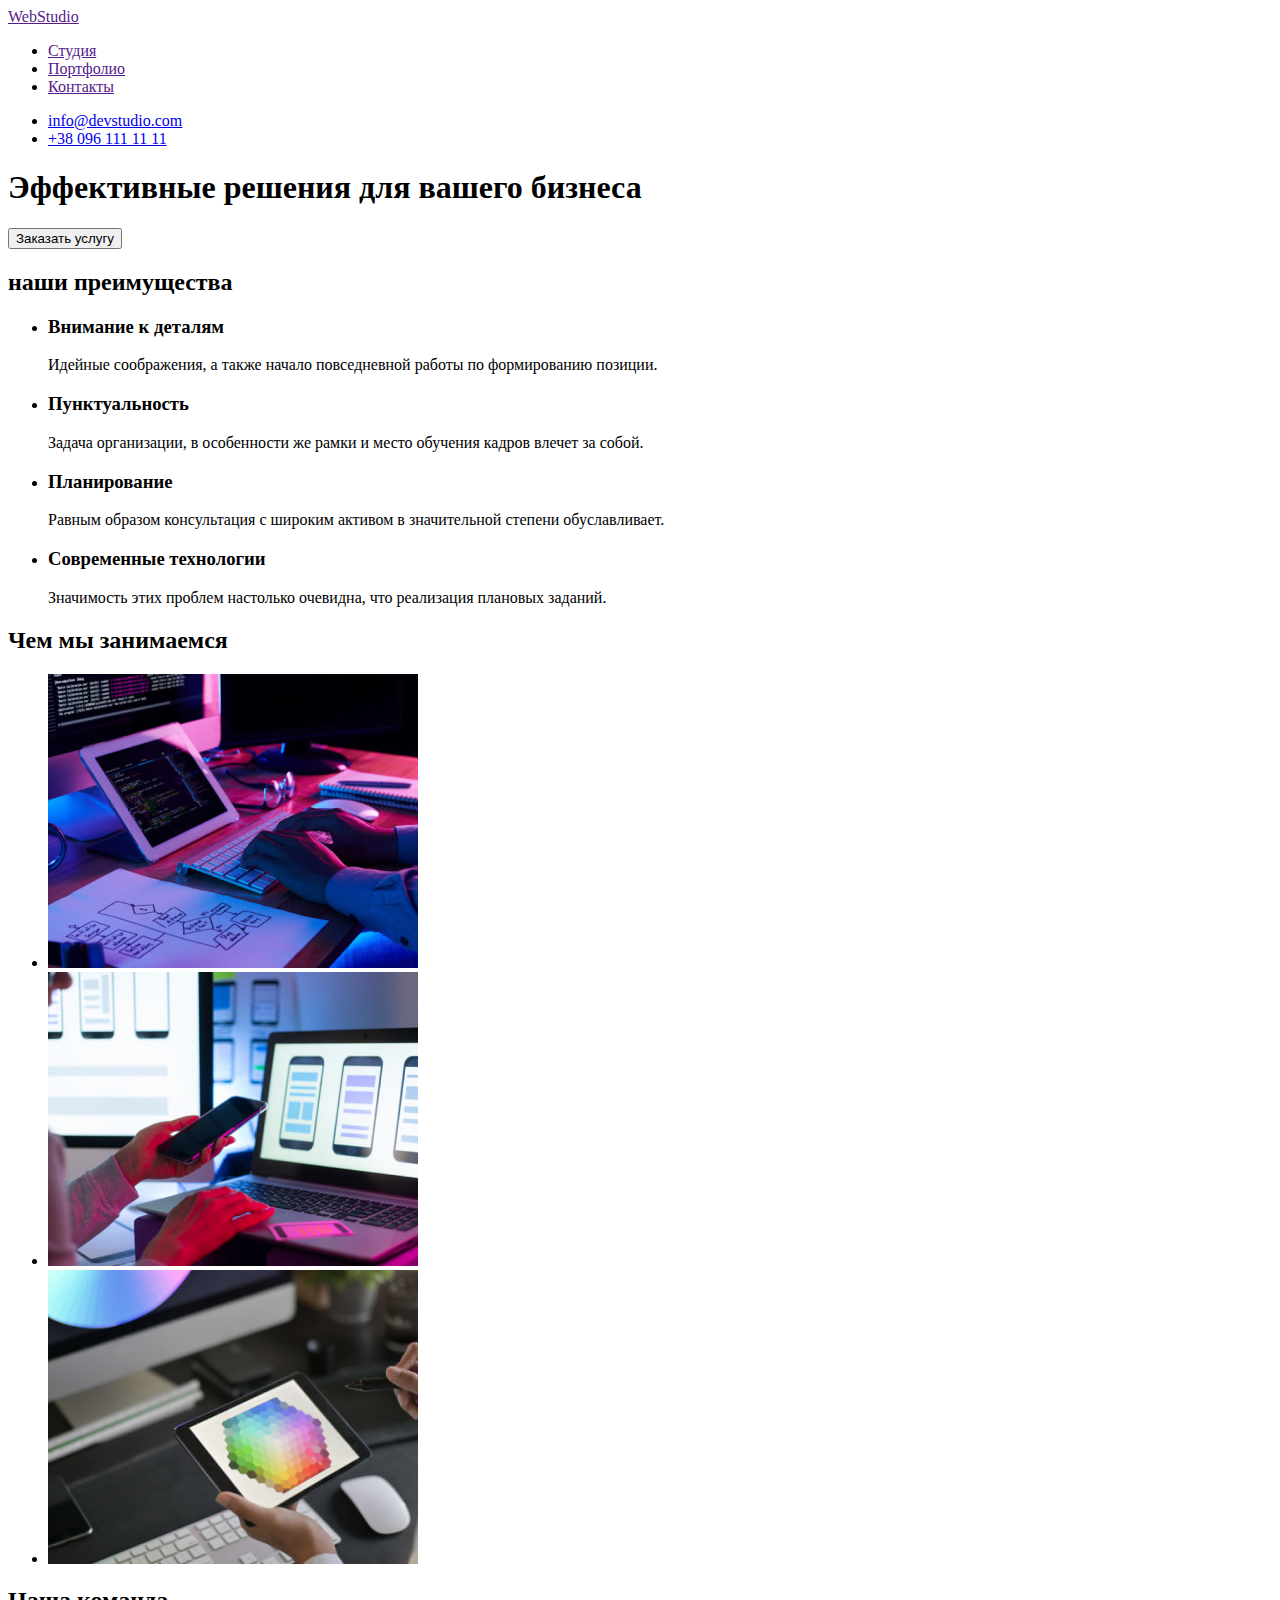
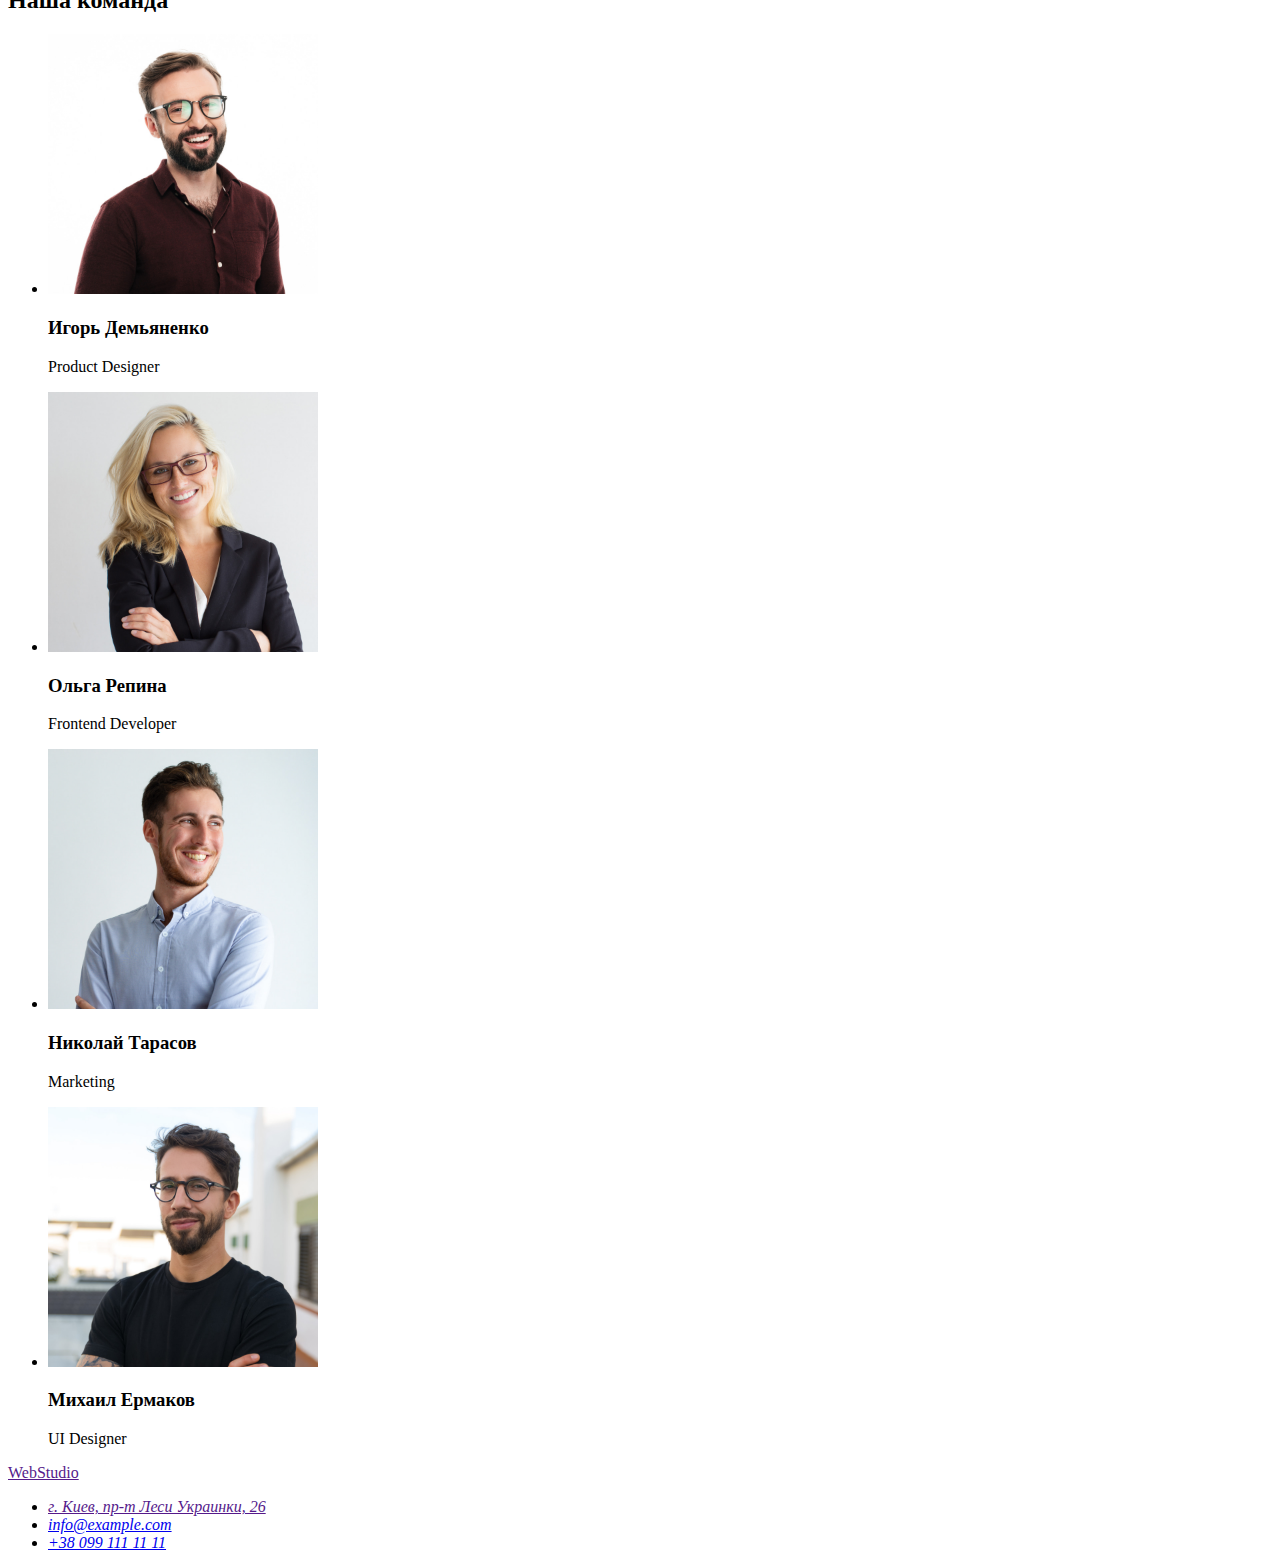
==== index.html @ b57e7332 "добавляет дз1, картинки, хедер и футер" ====
<!DOCTYPE html>
<html lang="ru">
<head>
    <meta charset="UTF-8">
    <meta http-equiv="X-UA-Compatible" content="IE=edge">
    <meta name="viewport" content="width=device-width, initial-scale=1.0">
    <title lang="en">WebStudio</title>
    <link rel="stylesheet" href="css/styles.css">
</head>

<body>
    <!--section header-->
    <header>
        <a href="" lang="en">WebStudio</a>
        <nav>
            <ul>
                <li><a href="">Студия</a></li>
                <li><a href="">Портфолио</a></li>
                <li><a href="">Контакты</a></li>
            </ul>
        </nav>
        <ul>
            <li><a href="mailto:info@devstudio.com" lang="en">info@devstudio.com</a></li>
            <li><a href="tel:+380961111111">+38 096 111 11 11</a></li>
        </ul>
    </header>
    <!--section main-->
   <main>
       <!--section heroy-->
        <section>
            <h1>Эффективные решения для вашего бизнеса</h1>
            <button type="button">Заказать услугу</button>
        </section>
        <!--section about our benefits-->
        <section>
            <h2>наши преимущества</h2>
            <ul>
                <li><h3>Внимание к деталям</h3>
                <p>Идейные соображения, а также начало повседневной работы по формированию позиции.</p></li>
                <li><h3>Пунктуальность</h3>
                <p>Задача организации, в особенности же рамки и место обучения кадров влечет за собой.</p></li>
                <li><h3>Планирование</h3>
                <p>Равным образом консультация с широким активом в значительной степени обуславливает.</p></li>
                <li><h3>Современные технологии</h3>
                <p>Значимость этих проблем настолько очевидна, что реализация плановых заданий.</p></li>
            </ul>
        </section>
        <!--section about our work-->
        <section>
            <h2>Чем мы занимаемся</h2>
            <ul>
                <li>
                    <img src="./gallery/works/img1.jpg" alt="монитор комьютера" width="370" height="294">
                </li>
                <li>
                    <img src="./gallery/works/img2.jpg" alt="телефон и ноутбук" width="370" height="294">
                </li>
                <li>
                    <img src="./gallery/works/img3.jpg" alt="планшет" width="370" height="294">
                </li>
            </ul>
        </section>
        <!--section about our team-->
        <section>
            <h2>Наша команда</h2>
            <ul>
                <li>
                    <img src="./gallery/team/pic1.jpg" alt="Игорь Демьяненко" width="270" height="260">
                    <h3>Игорь Демьяненко</h3>
                    <p lang="en">Product Designer</p>
                </li>
                <li>
                    <img src="./gallery/team/pic2.jpg" alt="Ольга Репина" width="270" height="260">
                    <h3>Ольга Репина</h3>
                    <p lang="en">Frontend Developer</p>
                </li>
                <li>
                    <img src="./gallery/team/pic3.jpg" alt="Николай Тарасов" width="270" height="260">
                    <h3>Николай Тарасов</h3>
                    <p lang="en">Marketing</p>
                </li>
                <li>
                    <img src="./gallery/team/pic4.jpg" alt="Михаил Ермаков" width="270" height="260">
                    <h3>Михаил Ермаков</h3>
                    <p lang="en">UI Designer</p>
                </li>
            </ul>
        </section>
   </main>
   <!--section footer-->
   <footer>
       <a href="" lang="en">WebStudio</a>
    <address>
        <ul>
        <li><a href="">г. Киев, пр-т Леси Украинки, 26</a></li>
        <li><a href="mailto:info@example.com" lang="en">info@example.com</a></li>
        <li><a href="tel:+380991111111">+38 099 111 11 11</a></li>
        </ul>
    </address>
   </footer>
</body>

</html>
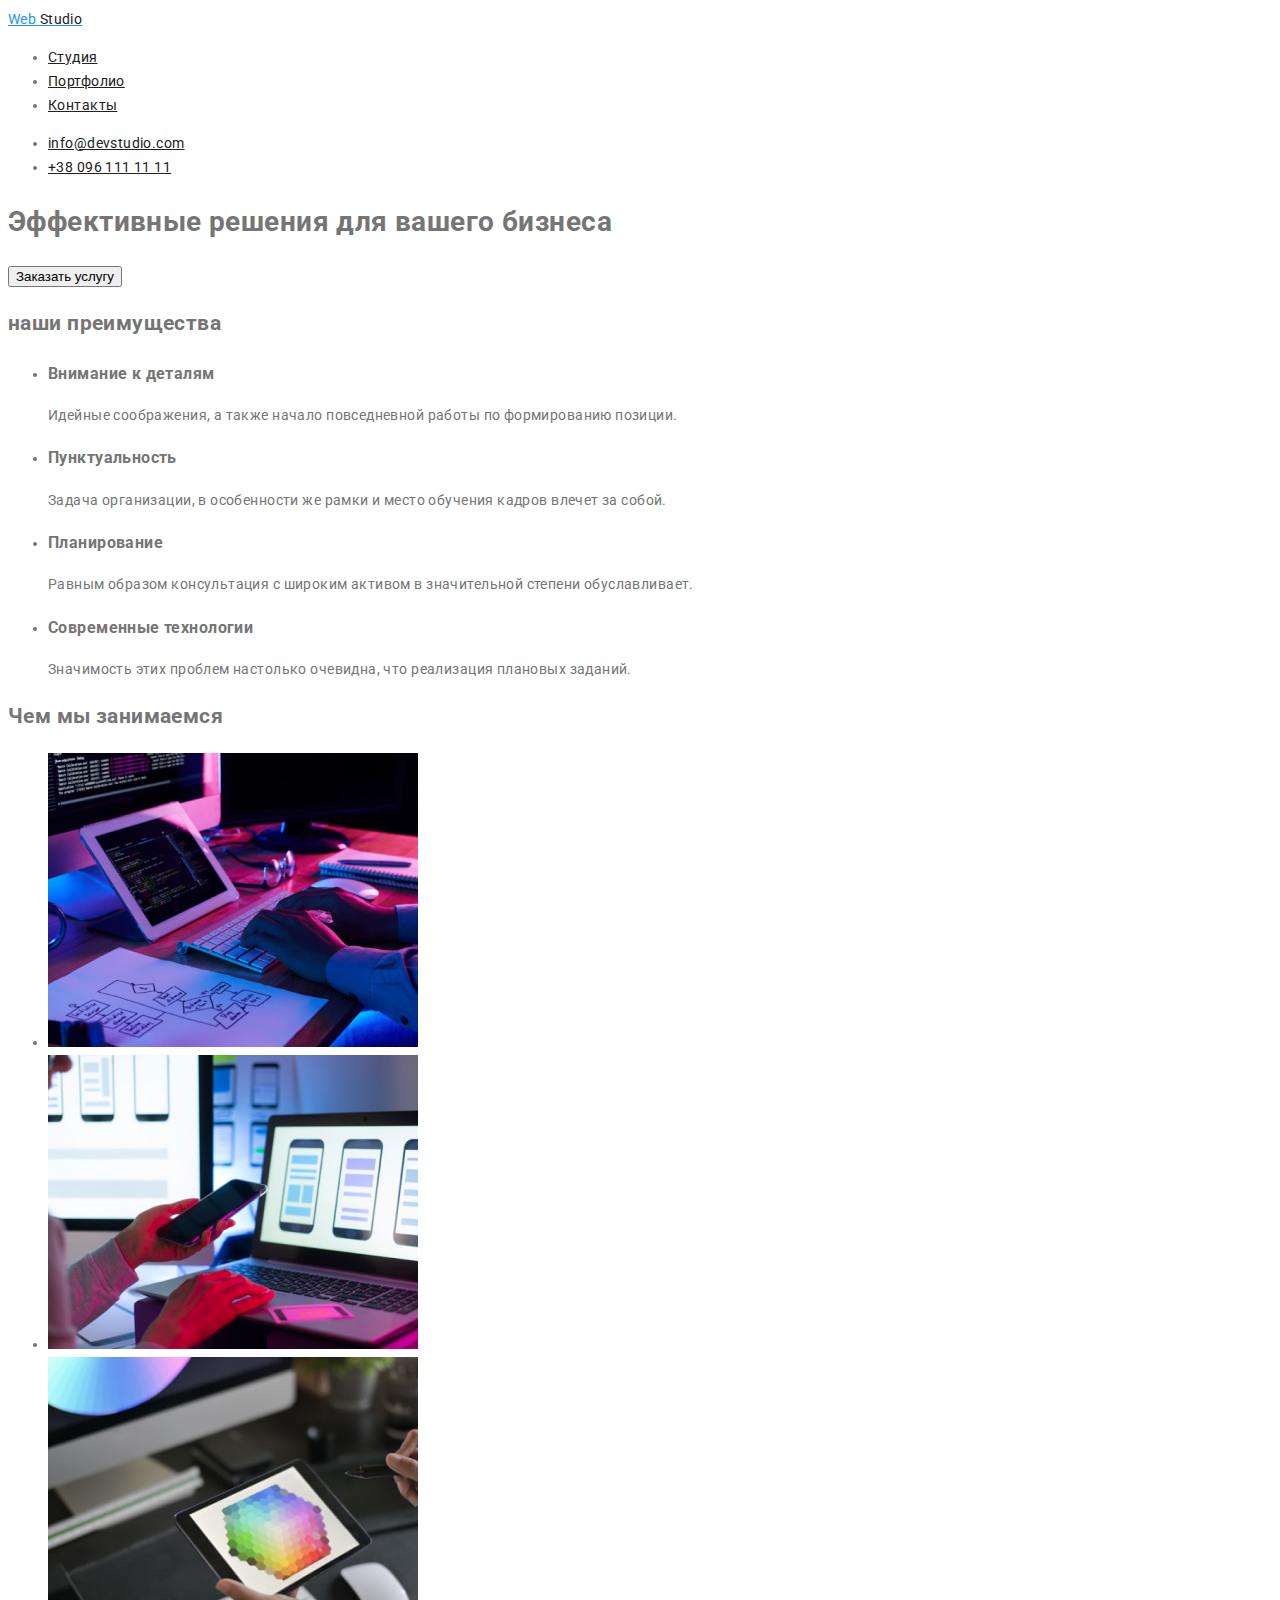
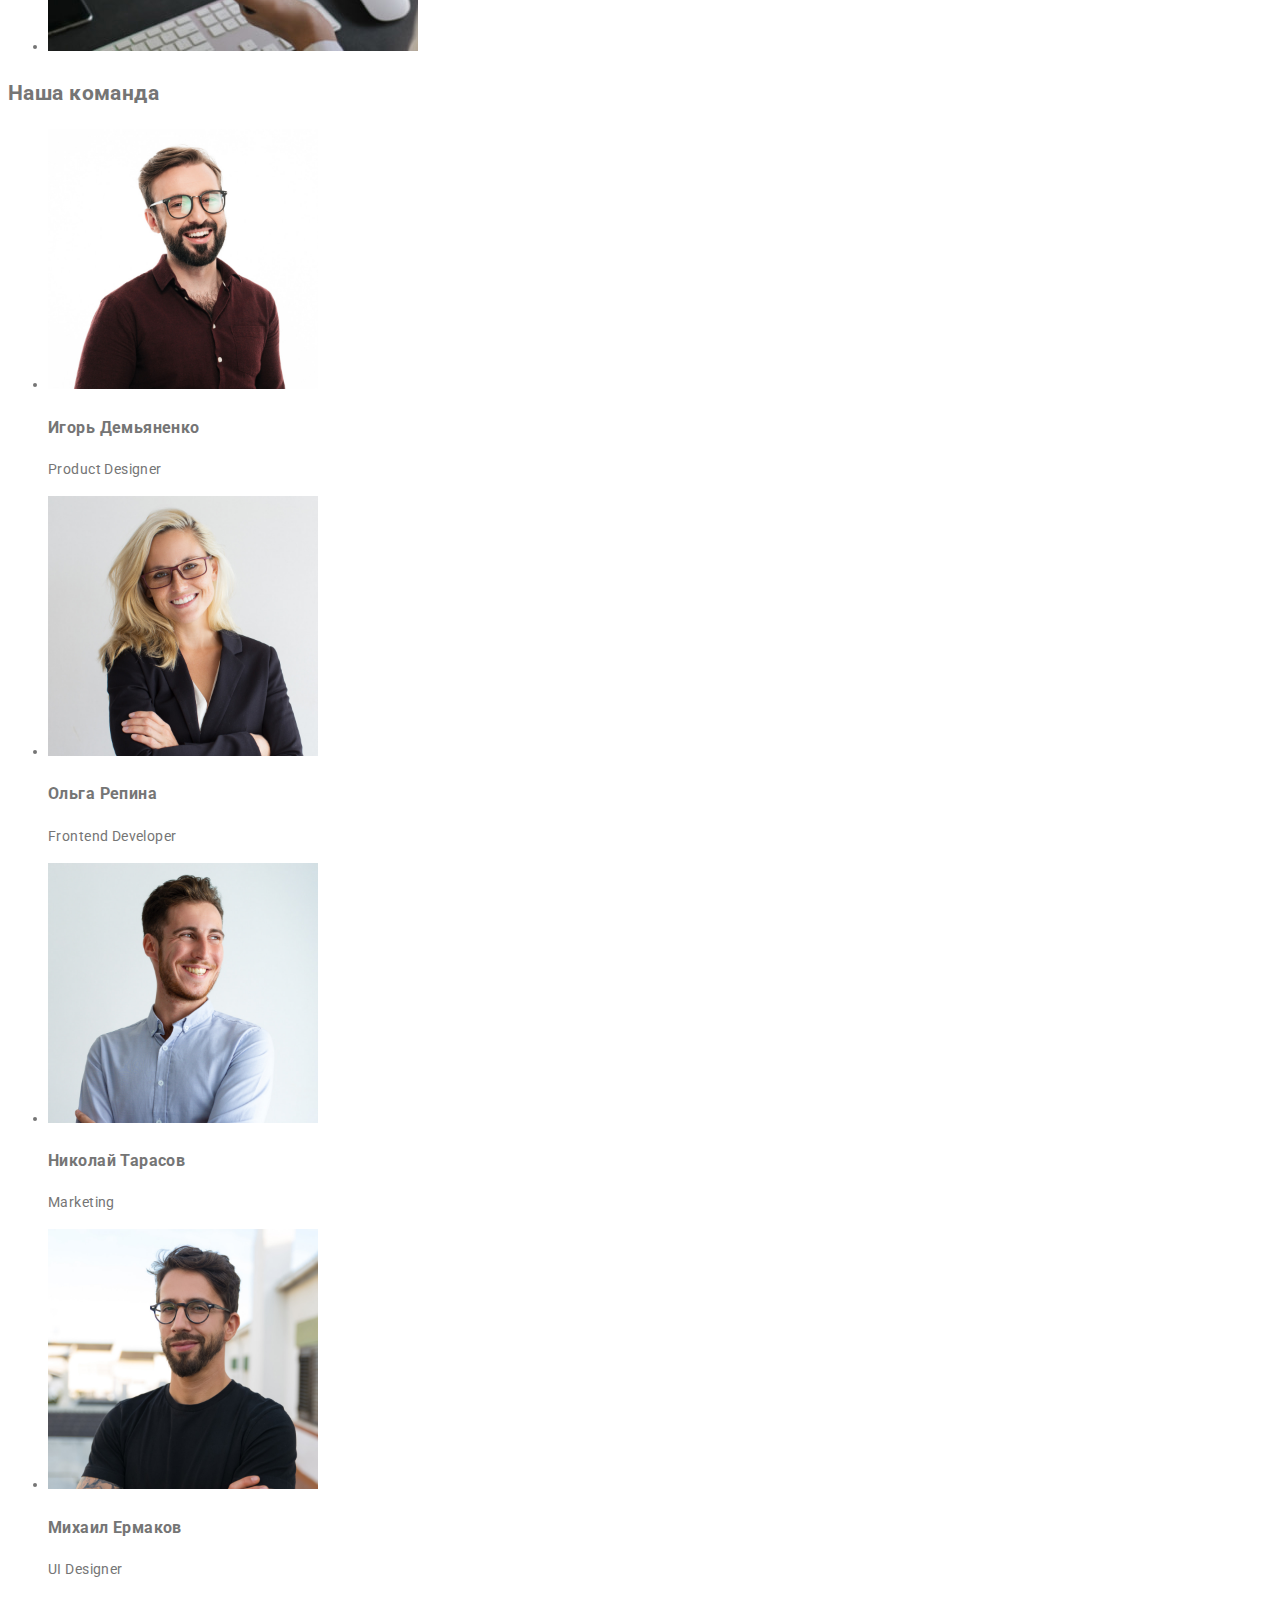
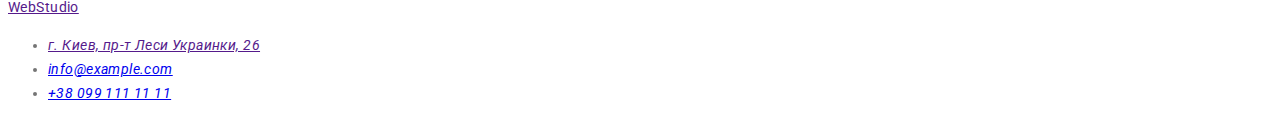
==== commit 7345e77d: "добавляет шрифты" ====
--- a/index.html
+++ b/index.html
@@ -5,23 +5,27 @@
     <meta http-equiv="X-UA-Compatible" content="IE=edge">
     <meta name="viewport" content="width=device-width, initial-scale=1.0">
     <title lang="en">WebStudio</title>
-    <link rel="stylesheet" href="css/styles.css">
+    <link rel="stylesheet" href="./css/styles.css">
+<link rel="preconnect" href="https://fonts.googleapis.com">
+<link rel="preconnect" href="https://fonts.gstatic.com" crossorigin>
+<link href="https://fonts.googleapis.com/css2?family=Raleway:wght@700&family=Roboto:wght@400;500;700;900&display=swap"
+    rel="stylesheet">
 </head>
 
 <body>
     <!--section header-->
-    <header>
-        <a href="" lang="en">WebStudio</a>
+    <header class="hedder">
+        <a href="" lang="en" class="link-logo">Web <span class="logo">Studio</span></a>
         <nav>
-            <ul>
-                <li><a href="">Студия</a></li>
-                <li><a href="">Портфолио</a></li>
-                <li><a href="">Контакты</a></li>
+            <ul class="nav-list">
+                <li><a href="" class="nav-link">Студия</a></li>
+                <li><a href="" class="nav-link">Портфолио</a></li>
+                <li><a href="" class="nav-link">Контакты</a></li>
             </ul>
         </nav>
-        <ul>
-            <li><a href="mailto:info@devstudio.com" lang="en">info@devstudio.com</a></li>
-            <li><a href="tel:+380961111111">+38 096 111 11 11</a></li>
+        <ul class="contacts-list">
+            <li><a href="mailto:info@devstudio.com" lang="en" class="contacts-link">info@devstudio.com</a></li>
+            <li><a href="tel:+380961111111" class="contacts-link">+38 096 111 11 11 </a></li>
         </ul>
     </header>
     <!--section main-->
--- a/css/styles.css
+++ b/css/styles.css
@@ -0,0 +1,30 @@
+body {
+  font-family: Roboto, sans-serif;
+  font-size: 14px;
+  line-height: 1.71;
+  letter-spacing: 0.03em;
+  color: #757575;
+}
+.link-logo {
+  color: #2196f3;
+}
+.logo {
+  color: #212121;
+}
+.nav-link {
+  color: #212121;
+}
+.nav-list .nav-link:hover,
+.nav-list .nav-link:focus {
+  color: #2196f3;
+}
+.contacts-link {
+  color: #212121;
+}
+
+.contacts-list .contacts-link:hover,
+.contacts-list .contacts-link:focus {
+  color: #2196f3;
+}
+/* font-family: 'Raleway', sans-serif;
+font-family: 'Roboto', sans-serif;*/
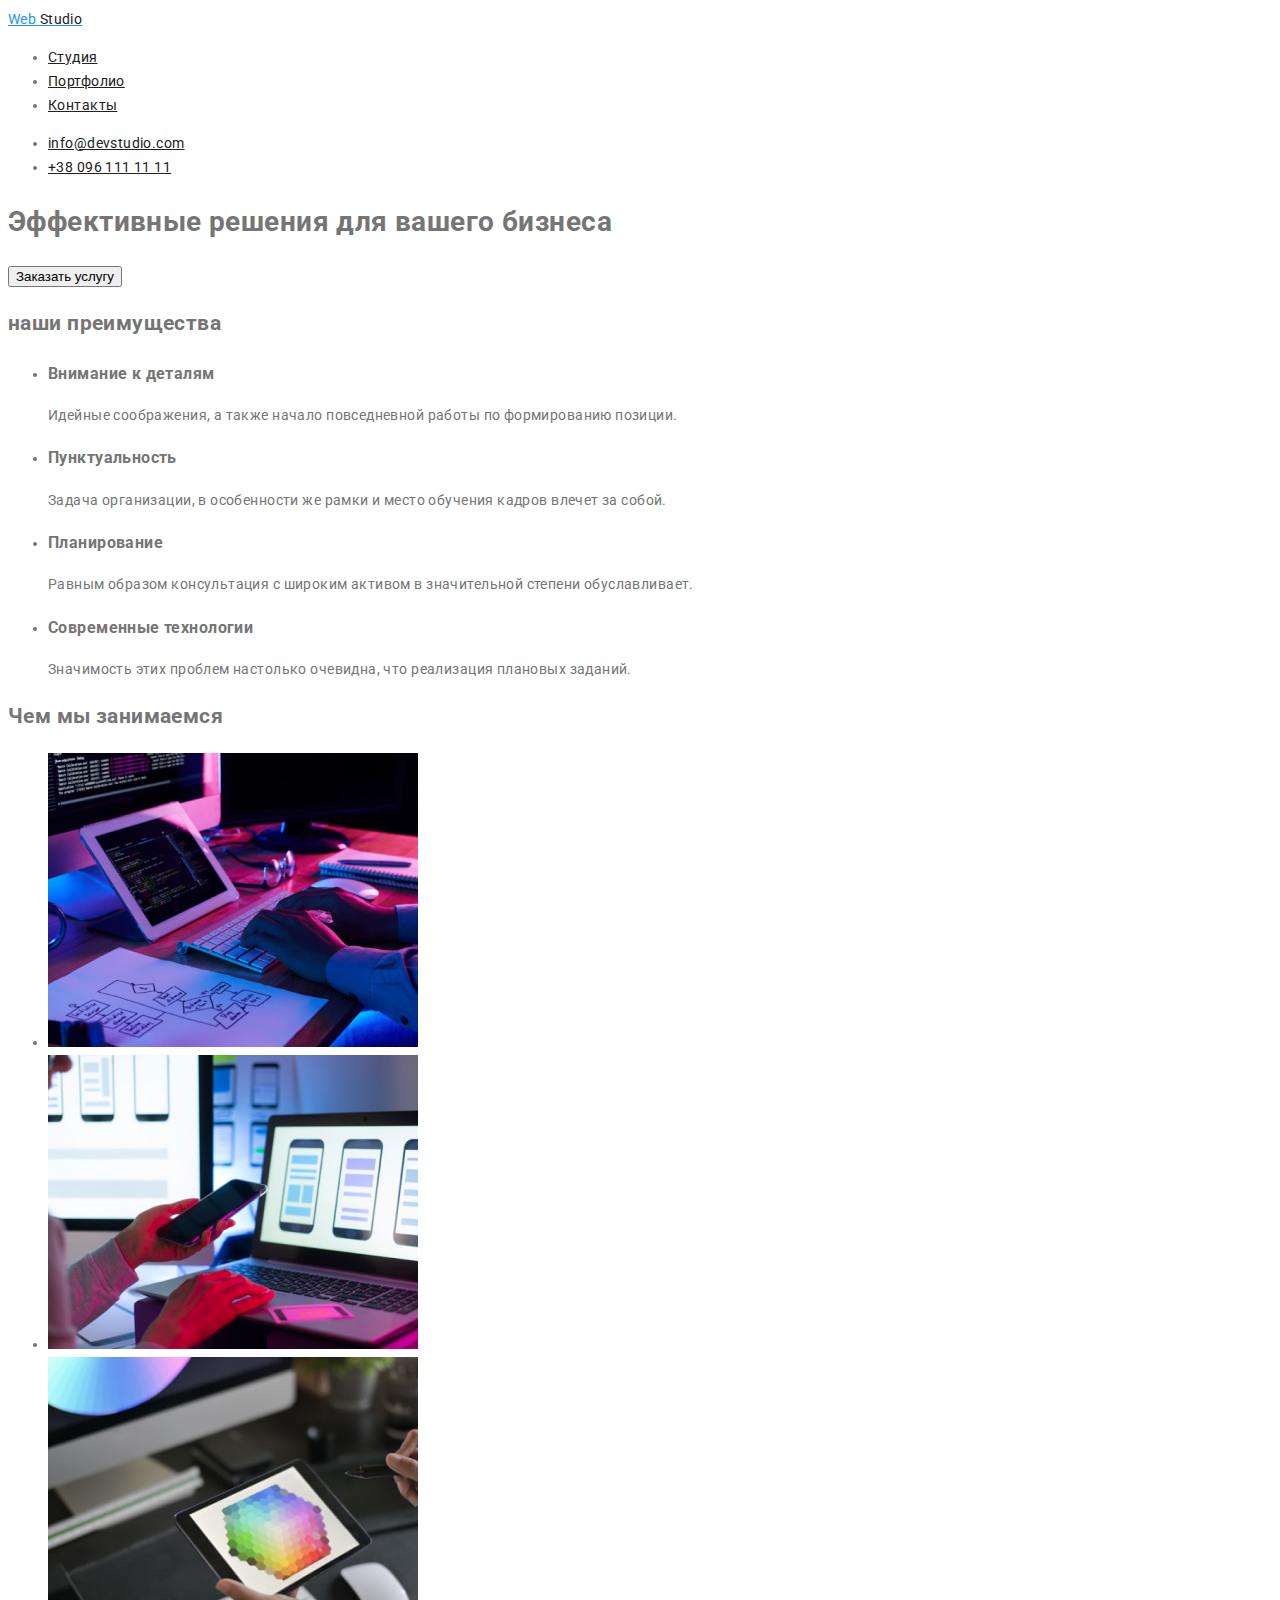
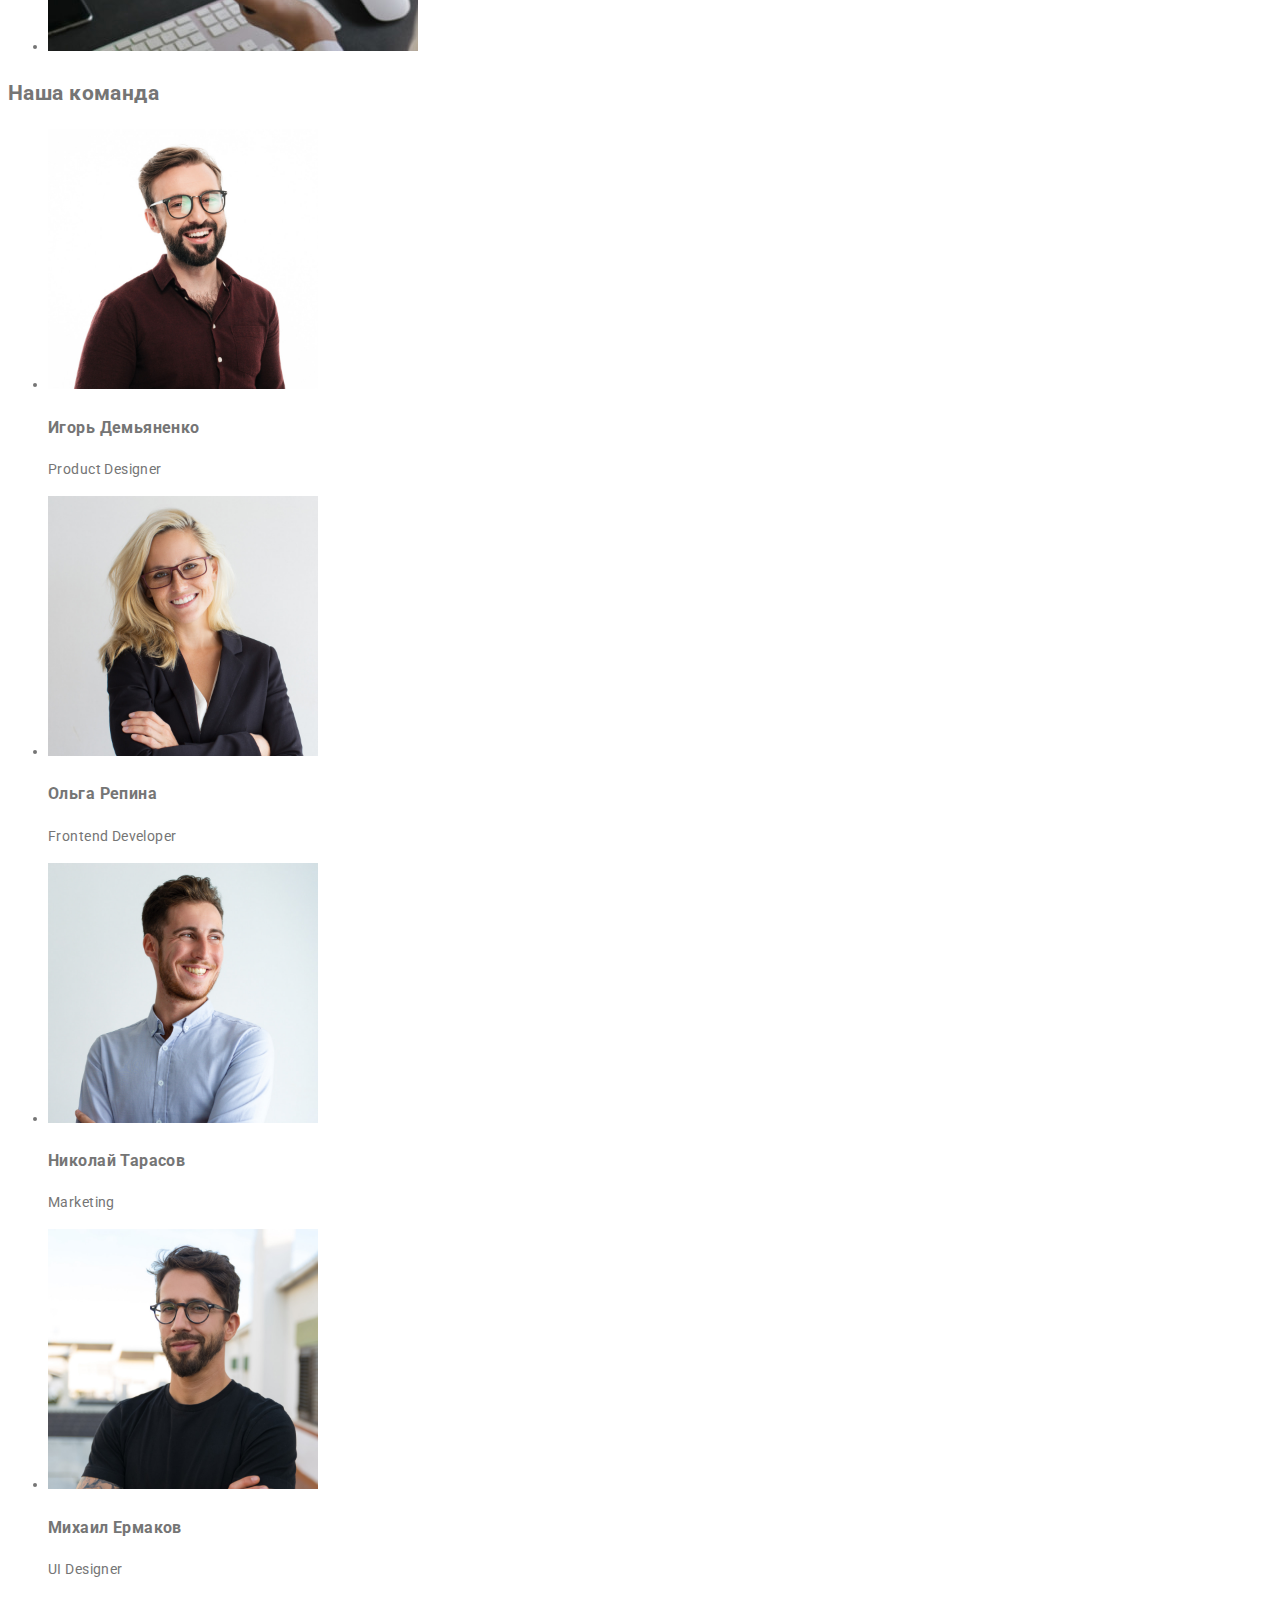
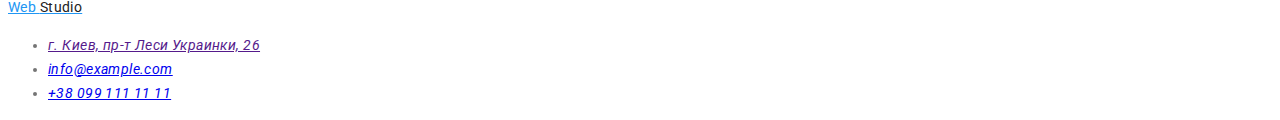
==== commit 9a42a97a: "добавляет классы index.html" ====
--- a/index.html
+++ b/index.html
@@ -15,7 +15,7 @@
 <body>
     <!--section header-->
     <header class="hedder">
-        <a href="" lang="en" class="link-logo">Web <span class="logo">Studio</span></a>
+        <a class="link-logo" href="" lang="en">Web <span class="item-logo">Studio</span></a>
         <nav>
             <ul class="nav-list">
                 <li><a href="" class="nav-link">Студия</a></li>
@@ -31,74 +31,81 @@
     <!--section main-->
    <main>
        <!--section heroy-->
-        <section>
-            <h1>Эффективные решения для вашего бизнеса</h1>
-            <button type="button">Заказать услугу</button>
+        <section class="hero">
+            <h1 class="hero-title">Эффективные решения для вашего бизнеса</h1>
+            <button class="hero-btn" type="button">Заказать услугу</button>
         </section>
         <!--section about our benefits-->
-        <section>
-            <h2>наши преимущества</h2>
-            <ul>
-                <li><h3>Внимание к деталям</h3>
-                <p>Идейные соображения, а также начало повседневной работы по формированию позиции.</p></li>
-                <li><h3>Пунктуальность</h3>
-                <p>Задача организации, в особенности же рамки и место обучения кадров влечет за собой.</p></li>
-                <li><h3>Планирование</h3>
-                <p>Равным образом консультация с широким активом в значительной степени обуславливает.</p></li>
-                <li><h3>Современные технологии</h3>
-                <p>Значимость этих проблем настолько очевидна, что реализация плановых заданий.</p></li>
+        <section class="adge">
+            <h2 class="adge-title">наши преимущества</h2>
+            <ul class="adge-list">
+                <li class="adge-item">
+                    <h3 class="adge-subtitle">Внимание к деталям</h3>
+                    <p class="adge-text">Идейные соображения, а также начало повседневной работы по формированию позиции.</p></li>
+                <li class="adge-item">
+                    <h3 class="adge-subtitle">Пунктуальность</h3>
+                    <p class="adge-text">Задача организации, в особенности же рамки и место обучения кадров влечет за собой.</p></li>
+                <li class="adge-item">
+                    <h3 class="adge-subtitle">Планирование</h3>
+                    <p class="adge-text">Равным образом консультация с широким активом в значительной степени обуславливает.</p></li>
+                <li class="adge-item">
+                    <h3 class="adge-subtitle">Современные технологии</h3>
+                    <p class="adge-text">Значимость этих проблем настолько очевидна, что реализация плановых заданий.</p></li>
             </ul>
         </section>
         <!--section about our work-->
-        <section>
-            <h2>Чем мы занимаемся</h2>
-            <ul>
-                <li>
-                    <img src="./gallery/works/img1.jpg" alt="монитор комьютера" width="370" height="294">
+        <section class="work">
+            <h2 class="title">Чем мы занимаемся</h2>
+            <ul class="work-list">
+                <li class="work-item">
+                    <img class="work-img" src="./gallery/works/img1.jpg" alt="монитор комьютера" width="370" height="294">
                 </li>
-                <li>
-                    <img src="./gallery/works/img2.jpg" alt="телефон и ноутбук" width="370" height="294">
+                <li class="work-item">
+                    <img class="work-img" src="./gallery/works/img2.jpg" alt="телефон и ноутбук" width="370" height="294">
                 </li>
-                <li>
-                    <img src="./gallery/works/img3.jpg" alt="планшет" width="370" height="294">
+                <li class="work-item">
+                    <img class="work-img" src="./gallery/works/img3.jpg" alt="планшет" width="370" height="294">
                 </li>
             </ul>
         </section>
         <!--section about our team-->
-        <section>
-            <h2>Наша команда</h2>
-            <ul>
-                <li>
-                    <img src="./gallery/team/pic1.jpg" alt="Игорь Демьяненко" width="270" height="260">
-                    <h3>Игорь Демьяненко</h3>
-                    <p lang="en">Product Designer</p>
+        <section class="team">
+            <h2 class="title">Наша команда</h2>
+            <ul class="team-list">
+                <li class="team-item">
+                    <img class="team-img" src="./gallery/team/pic1.jpg" alt="Игорь Демьяненко" width="270" height="260">
+                    <h3 class="team-subtitle">Игорь Демьяненко</h3>
+                    <p class="team-text" lang="en">Product Designer</p>
                 </li>
-                <li>
-                    <img src="./gallery/team/pic2.jpg" alt="Ольга Репина" width="270" height="260">
-                    <h3>Ольга Репина</h3>
-                    <p lang="en">Frontend Developer</p>
+                <li class="team-item">
+                    <img class="team-img" src="./gallery/team/pic2.jpg" alt="Ольга Репина" width="270" height="260">
+                    <h3 class="team-subtitle">Ольга Репина</h3>
+                    <p class="team-text" lang="en">Frontend Developer</p>
                 </li>
-                <li>
-                    <img src="./gallery/team/pic3.jpg" alt="Николай Тарасов" width="270" height="260">
-                    <h3>Николай Тарасов</h3>
-                    <p lang="en">Marketing</p>
+                <li class="team-item">
+                    <img class="team-img" src="./gallery/team/pic3.jpg" alt="Николай Тарасов" width="270" height="260">
+                    <h3 class="team-subtitle">Николай Тарасов</h3>
+                    <p class="team-text" lang="en">Marketing</p>
                 </li>
-                <li>
-                    <img src="./gallery/team/pic4.jpg" alt="Михаил Ермаков" width="270" height="260">
-                    <h3>Михаил Ермаков</h3>
-                    <p lang="en">UI Designer</p>
+                <li class="team-item">
+                    <img class="team-img" src="./gallery/team/pic4.jpg" alt="Михаил Ермаков" width="270" height="260">
+                    <h3 class="team-subtitle">Михаил Ермаков</h3>
+                    <p class="team-text" lang="en">UI Designer</p>
                 </li>
             </ul>
         </section>
    </main>
    <!--section footer-->
-   <footer>
-       <a href="" lang="en">WebStudio</a>
-    <address>
-        <ul>
-        <li><a href="">г. Киев, пр-т Леси Украинки, 26</a></li>
-        <li><a href="mailto:info@example.com" lang="en">info@example.com</a></li>
-        <li><a href="tel:+380991111111">+38 099 111 11 11</a></li>
+   <footer class="footer">
+    <a class="link-logo" href="" lang="en">Web <span class="item-logo">Studio</span></a>
+    <address class="address">
+        <ul class="address-list">
+        <li class="address-item">
+            <a class="address-link" href="">г. Киев, пр-т Леси Украинки, 26</a></li>
+        <li class="address-item">
+            <a class="address-link" href="mailto:info@example.com" lang="en">info@example.com</a></li>
+        <li class="address-item">
+            <a class="address-link" href="tel:+380991111111">+38 099 111 11 11</a></li>
         </ul>
     </address>
    </footer>
--- a/css/styles.css
+++ b/css/styles.css
@@ -1,30 +1,39 @@
+:root {
+  /*color*/
+  --main-color: #757575;
+  --secondary-color: #212121;
+  --select-color: #2196f3;
+  --main-background: #e5e5e5;
+  --secondary-background: #f5f4fa;
+  --hedder-footer-background: #2f303a;
+}
 body {
   font-family: Roboto, sans-serif;
   font-size: 14px;
   line-height: 1.71;
   letter-spacing: 0.03em;
-  color: #757575;
+  color: var(--main-color);
 }
 .link-logo {
-  color: #2196f3;
+  color: var(--select-color);
 }
-.logo {
-  color: #212121;
+.item-logo {
+  color: var(--secondary-color);
 }
 .nav-link {
-  color: #212121;
+  color: var(--secondary-color);
 }
 .nav-list .nav-link:hover,
 .nav-list .nav-link:focus {
-  color: #2196f3;
+  color: var(--select-color);
 }
 .contacts-link {
-  color: #212121;
+  color: var(--secondary-color);
 }
 
 .contacts-list .contacts-link:hover,
 .contacts-list .contacts-link:focus {
-  color: #2196f3;
+  color: var(--select-color);
 }
 /* font-family: 'Raleway', sans-serif;
 font-family: 'Roboto', sans-serif;*/
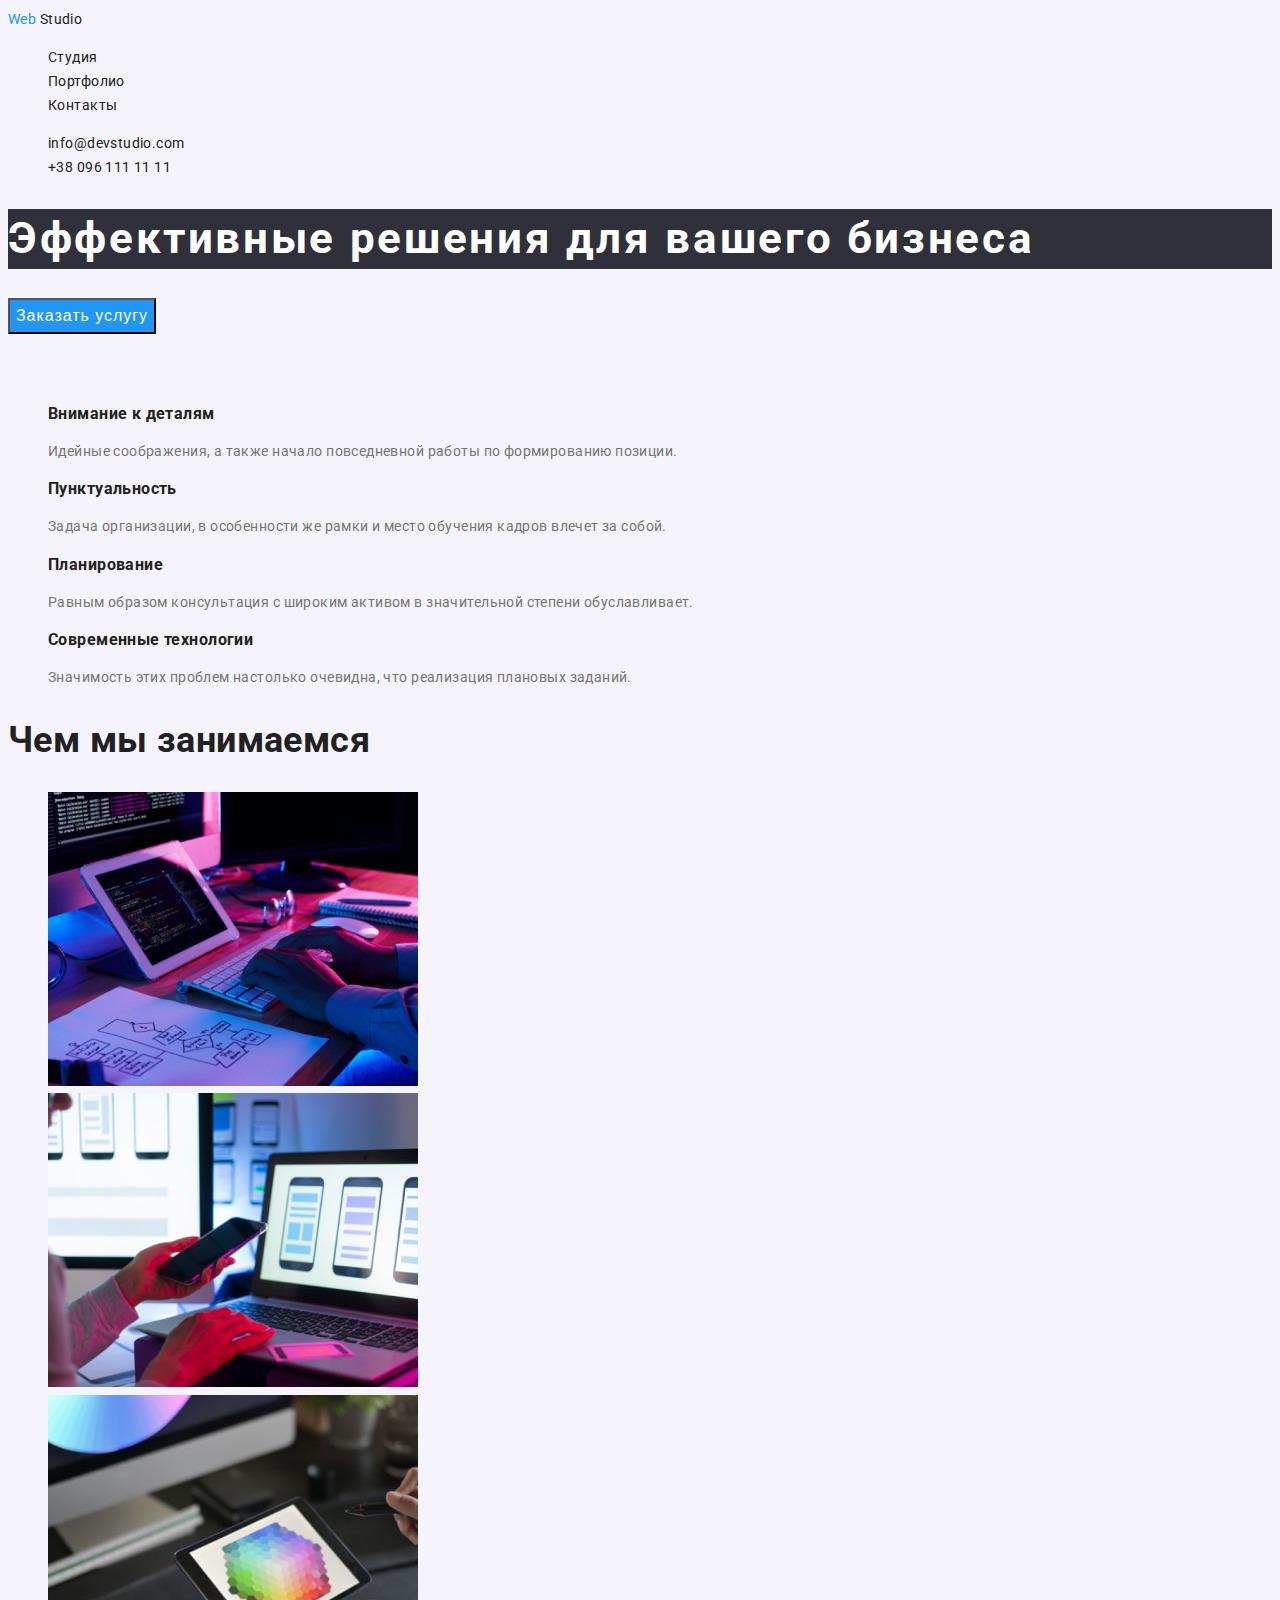
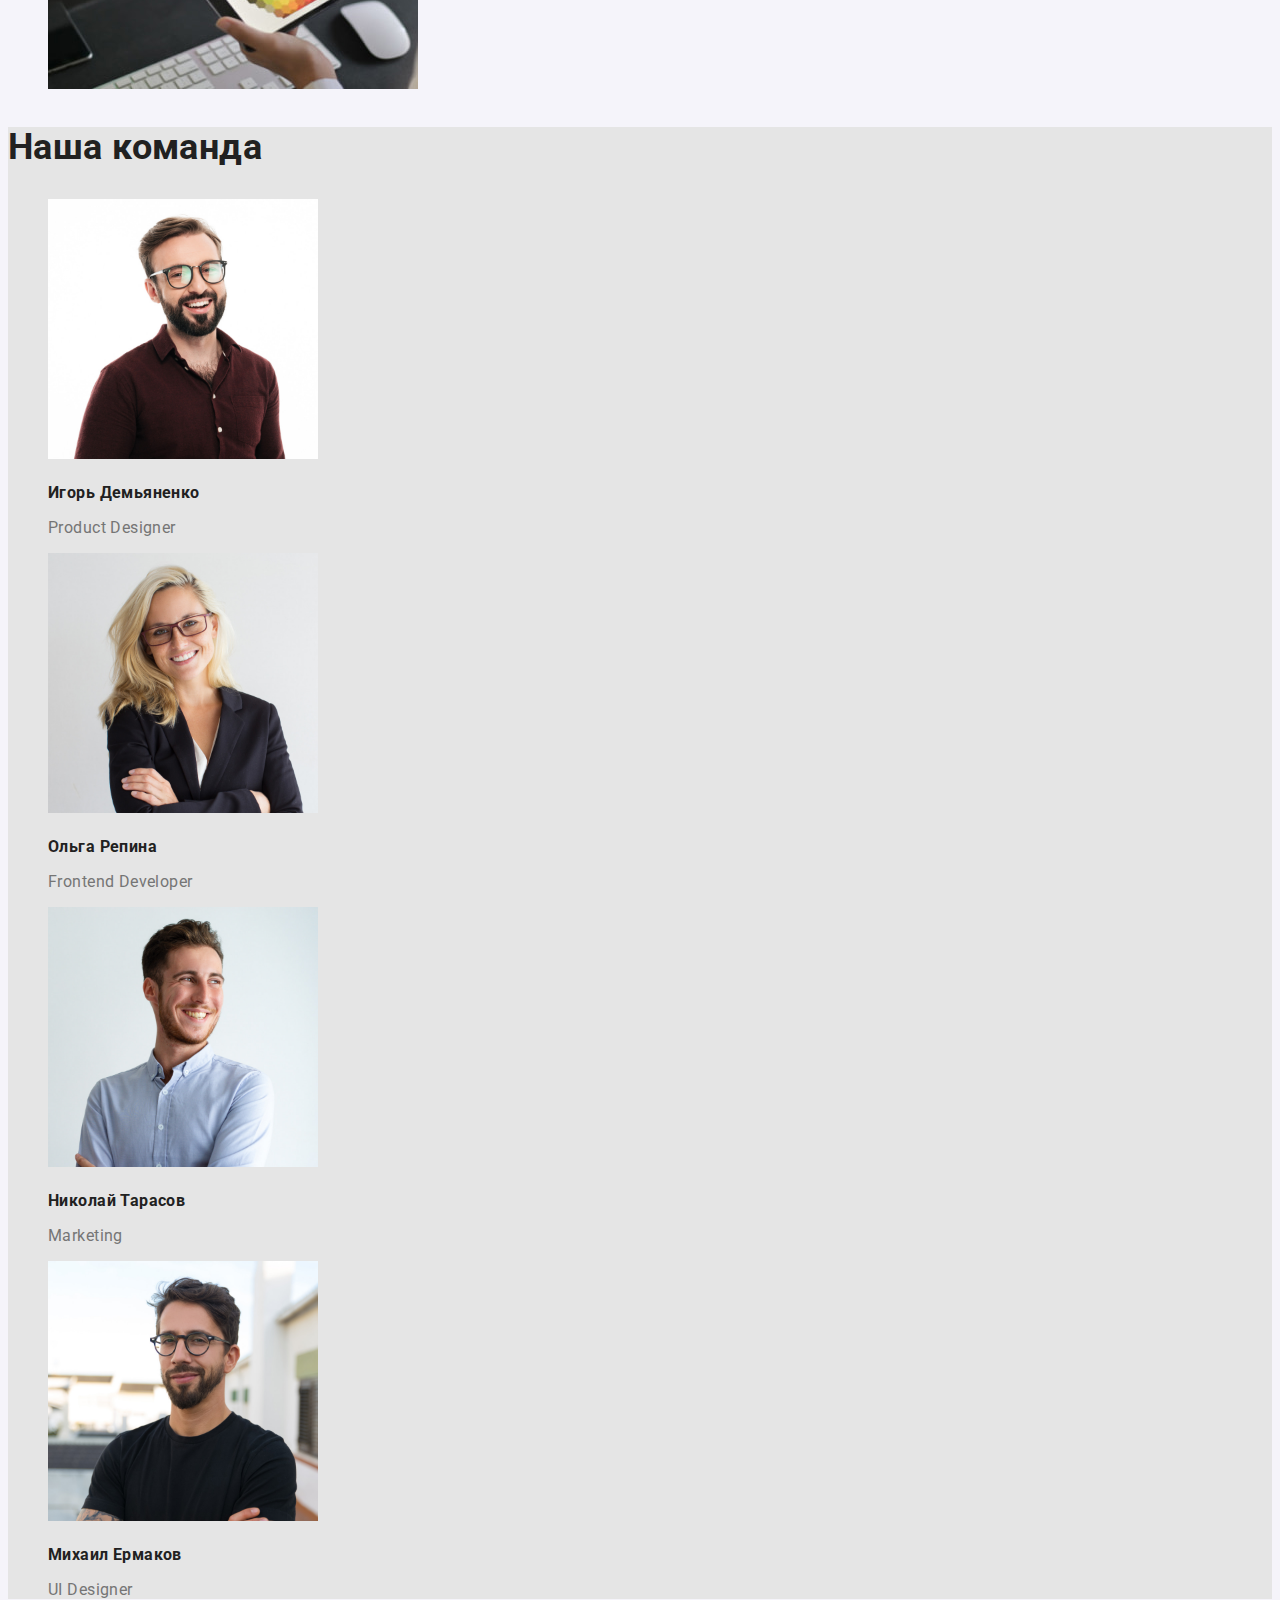
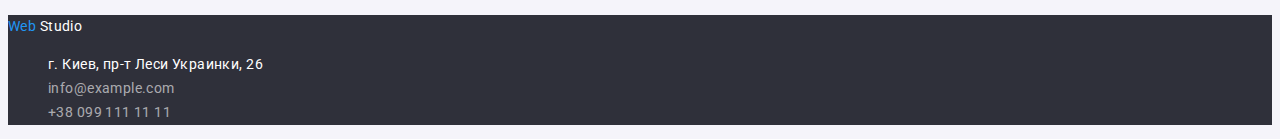
==== commit 03af6b9a: "добавлены все классы" ====
--- a/index.html
+++ b/index.html
@@ -14,18 +14,18 @@
 
 <body>
     <!--section header-->
-    <header class="hedder">
-        <a class="link-logo" href="" lang="en">Web <span class="item-logo">Studio</span></a>
+    <header class="nav">
+        <a class="link-logo link" href="" lang="en">Web <span class="item-logo">Studio</span></a>
         <nav>
-            <ul class="nav-list">
-                <li><a href="" class="nav-link">Студия</a></li>
-                <li><a href="" class="nav-link">Портфолио</a></li>
-                <li><a href="" class="nav-link">Контакты</a></li>
+            <ul class="nav-list list">
+                <li class="nav-item"><a class="nav-link link" href="">Студия</a></li>
+                <li class="nav-item"><a class="nav-link link" href="">Портфолио</a></li>
+                <li class="nav-item"><a class="nav-link link" href="">Контакты</a></li>
             </ul>
         </nav>
-        <ul class="contacts-list">
-            <li><a href="mailto:info@devstudio.com" lang="en" class="contacts-link">info@devstudio.com</a></li>
-            <li><a href="tel:+380961111111" class="contacts-link">+38 096 111 11 11 </a></li>
+        <ul class="contacts-list list">
+            <li><a class="contacts-link link" href="mailto:info@devstudio.com" lang="en" >info@devstudio.com</a></li>
+            <li><a class="contacts-link link" href="tel:+380961111111">+38 096 111 11 11 </a></li>
         </ul>
     </header>
     <!--section main-->
@@ -35,10 +35,10 @@
             <h1 class="hero-title">Эффективные решения для вашего бизнеса</h1>
             <button class="hero-btn" type="button">Заказать услугу</button>
         </section>
-        <!--section about our benefits-->
+        <!--section about our adge-->
         <section class="adge">
-            <h2 class="adge-title">наши преимущества</h2>
-            <ul class="adge-list">
+            <h2 class="invisible-title">наши преимущества</h2>
+            <ul class="adge-list list">
                 <li class="adge-item">
                     <h3 class="adge-subtitle">Внимание к деталям</h3>
                     <p class="adge-text">Идейные соображения, а также начало повседневной работы по формированию позиции.</p></li>
@@ -56,7 +56,7 @@
         <!--section about our work-->
         <section class="work">
             <h2 class="title">Чем мы занимаемся</h2>
-            <ul class="work-list">
+            <ul class="work-list list">
                 <li class="work-item">
                     <img class="work-img" src="./gallery/works/img1.jpg" alt="монитор комьютера" width="370" height="294">
                 </li>
@@ -71,7 +71,7 @@
         <!--section about our team-->
         <section class="team">
             <h2 class="title">Наша команда</h2>
-            <ul class="team-list">
+            <ul class="team-list list">
                 <li class="team-item">
                     <img class="team-img" src="./gallery/team/pic1.jpg" alt="Игорь Демьяненко" width="270" height="260">
                     <h3 class="team-subtitle">Игорь Демьяненко</h3>
@@ -97,15 +97,15 @@
    </main>
    <!--section footer-->
    <footer class="footer">
-    <a class="link-logo" href="" lang="en">Web <span class="item-logo">Studio</span></a>
+    <a class="link-logo link" href="" lang="en">Web <span class="footer-item-logo">Studio</span></a>
     <address class="address">
-        <ul class="address-list">
+        <ul class="address-list list">
         <li class="address-item">
-            <a class="address-link" href="">г. Киев, пр-т Леси Украинки, 26</a></li>
+            <a class="address-link link" href="">г. Киев, пр-т Леси Украинки, 26</a></li>
         <li class="address-item">
-            <a class="address-link" href="mailto:info@example.com" lang="en">info@example.com</a></li>
+            <a class="footer-contacts link" href="mailto:info@example.com" lang="en">info@example.com</a></li>
         <li class="address-item">
-            <a class="address-link" href="tel:+380991111111">+38 099 111 11 11</a></li>
+            <a class="footer-contacts link" href="tel:+380991111111">+38 099 111 11 11</a></li>
         </ul>
     </address>
    </footer>
--- a/css/styles.css
+++ b/css/styles.css
@@ -3,9 +3,15 @@
   --main-color: #757575;
   --secondary-color: #212121;
   --select-color: #2196f3;
-  --main-background: #e5e5e5;
-  --secondary-background: #f5f4fa;
-  --hedder-footer-background: #2f303a;
+  --main-background: #f5f4fa;
+  --secondary-background: #e5e5e5;
+  --hero-footer-background: #2f303a;
+}
+.list {
+  list-style: none;
+}
+.link {
+  text-decoration: none;
 }
 body {
   font-family: Roboto, sans-serif;
@@ -13,13 +19,16 @@
   line-height: 1.71;
   letter-spacing: 0.03em;
   color: var(--main-color);
+  background-color: var(--main-background);
 }
+/*logo-header*/
 .link-logo {
-  color: var(--select-color);
+  color: #2196f3;
 }
 .item-logo {
-  color: var(--secondary-color);
+  color: #212121;
 }
+/*nav-header*/
 .nav-link {
   color: var(--secondary-color);
 }
@@ -27,6 +36,7 @@
 .nav-list .nav-link:focus {
   color: var(--select-color);
 }
+/*contacts-header*/
 .contacts-link {
   color: var(--secondary-color);
 }
@@ -35,5 +45,85 @@
 .contacts-list .contacts-link:focus {
   color: var(--select-color);
 }
-/* font-family: 'Raleway', sans-serif;
-font-family: 'Roboto', sans-serif;*/
+/*hero*/
+.hero-title {
+  font-size: 44px;
+  line-height: 1.36;
+  letter-spacing: 0.06em;
+  color: #ffffff;
+  background: var(--hero-footer-background);
+}
+.hero-btn {
+  font-size: 16px;
+  line-height: 1.87;
+  letter-spacing: 0.06em;
+  color: #ffffff;
+  background: var(--select-color);
+}
+/*section-adge*/
+.invisible-title {
+  visibility: hidden;
+}
+.adge-subtitle {
+  line-height: 1.14;
+  color: var(--secondary-color);
+}
+.adge-text {
+}
+/*section-work*/
+.title {
+  font-size: 36px;
+  line-height: 1.16;
+  color: var(--secondary-color);
+}
+/*sectionteam*/
+.team {
+  background-color: var(--secondary-background);
+}
+.team-subtitle {
+  font-size: 16px;
+  line-height: 1.19;
+  color: var(--secondary-color);
+}
+.team-text {
+  font-size: 16px;
+  line-height: 1.19;
+}
+/*footer*/
+.footer {
+  background-color: var(--hero-footer-background);
+}
+.footer-item-logo {
+  color: #ffffff;
+}
+.address-link,
+.footer-contacts {
+  font-style: normal;
+}
+.address-link {
+  color: #ffffff;
+}
+.footer-contacts {
+  color: rgba(255, 255, 255, 0.6);
+}
+/*buttons*/
+.filter-btn {
+  font-size: 16px;
+  line-height: 1.62;
+  color: var(--secondary-color);
+}
+.filter-item .filter-btn:hover,
+.filter-item .filter-btn:focus {
+  color: #ffffff;
+  background-color: var(--select-color);
+}
+/*gallery-project*/
+.gallery-title {
+  font-size: 18px;
+  line-height: 2;
+  color: var(--secondary-color);
+}
+.gallery-text {
+  font-size: 16px;
+  line-height: 1.87;
+}
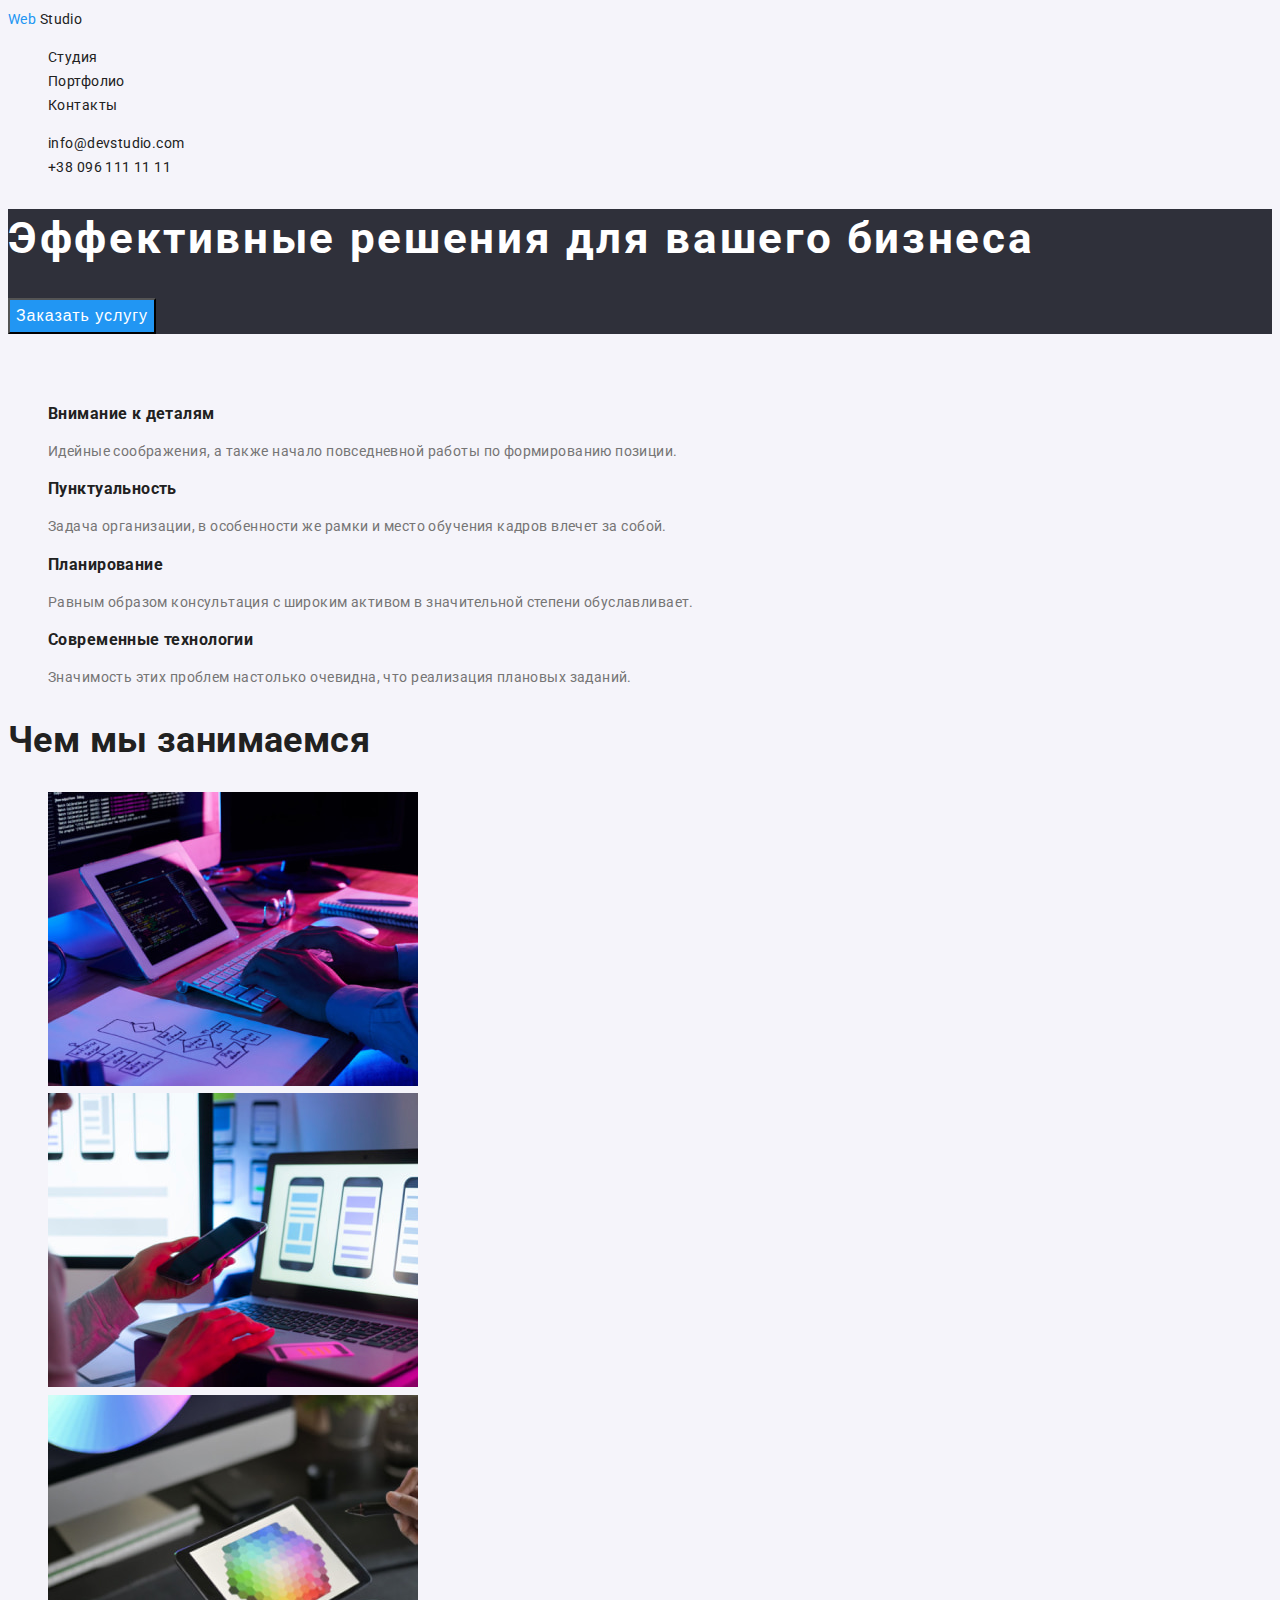
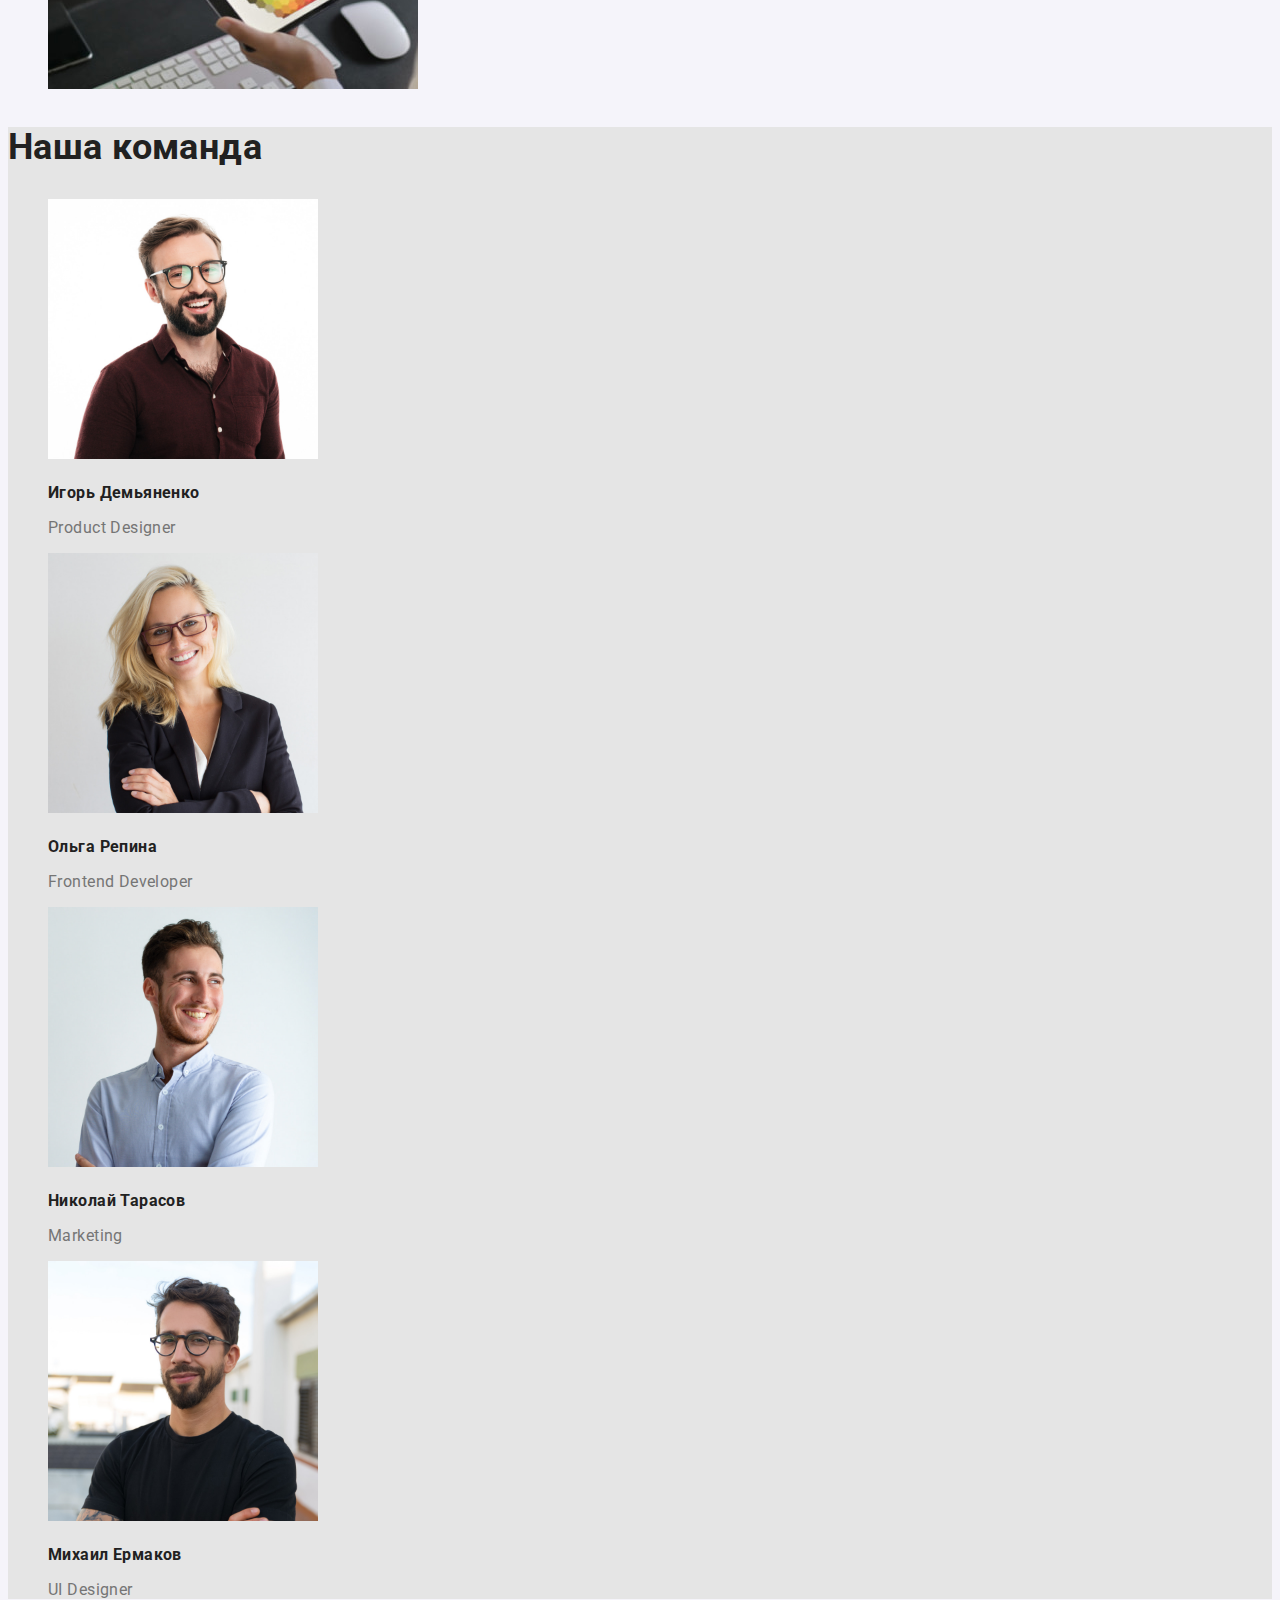
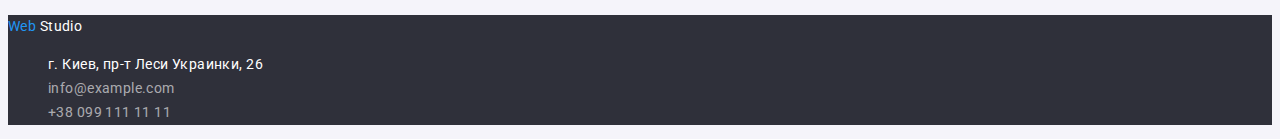
==== commit d6947919: "добавила адрес портфолио на основную страницу" ====
--- a/index.html
+++ b/index.html
@@ -15,7 +15,7 @@
 <body>
     <!--section header-->
     <header class="nav">
-        <a class="link-logo link" href="" lang="en">Web <span class="item-logo">Studio</span></a>
+        <a class="link-logo link" href="./portfolio.html" lang="en">Web <span class="item-logo">Studio</span></a>
         <nav>
             <ul class="nav-list list">
                 <li class="nav-item"><a class="nav-link link" href="">Студия</a></li>
--- a/css/styles.css
+++ b/css/styles.css
@@ -46,12 +46,14 @@
   color: var(--select-color);
 }
 /*hero*/
+.hero {
+  background: var(--hero-footer-background);
+}
 .hero-title {
   font-size: 44px;
   line-height: 1.36;
   letter-spacing: 0.06em;
   color: #ffffff;
-  background: var(--hero-footer-background);
 }
 .hero-btn {
   font-size: 16px;
@@ -111,11 +113,13 @@
   font-size: 16px;
   line-height: 1.62;
   color: var(--secondary-color);
+  background-color: var(--secondary-background);
 }
 .filter-item .filter-btn:hover,
 .filter-item .filter-btn:focus {
   color: #ffffff;
   background-color: var(--select-color);
+  cursor: pointer;
 }
 /*gallery-project*/
 .gallery-title {
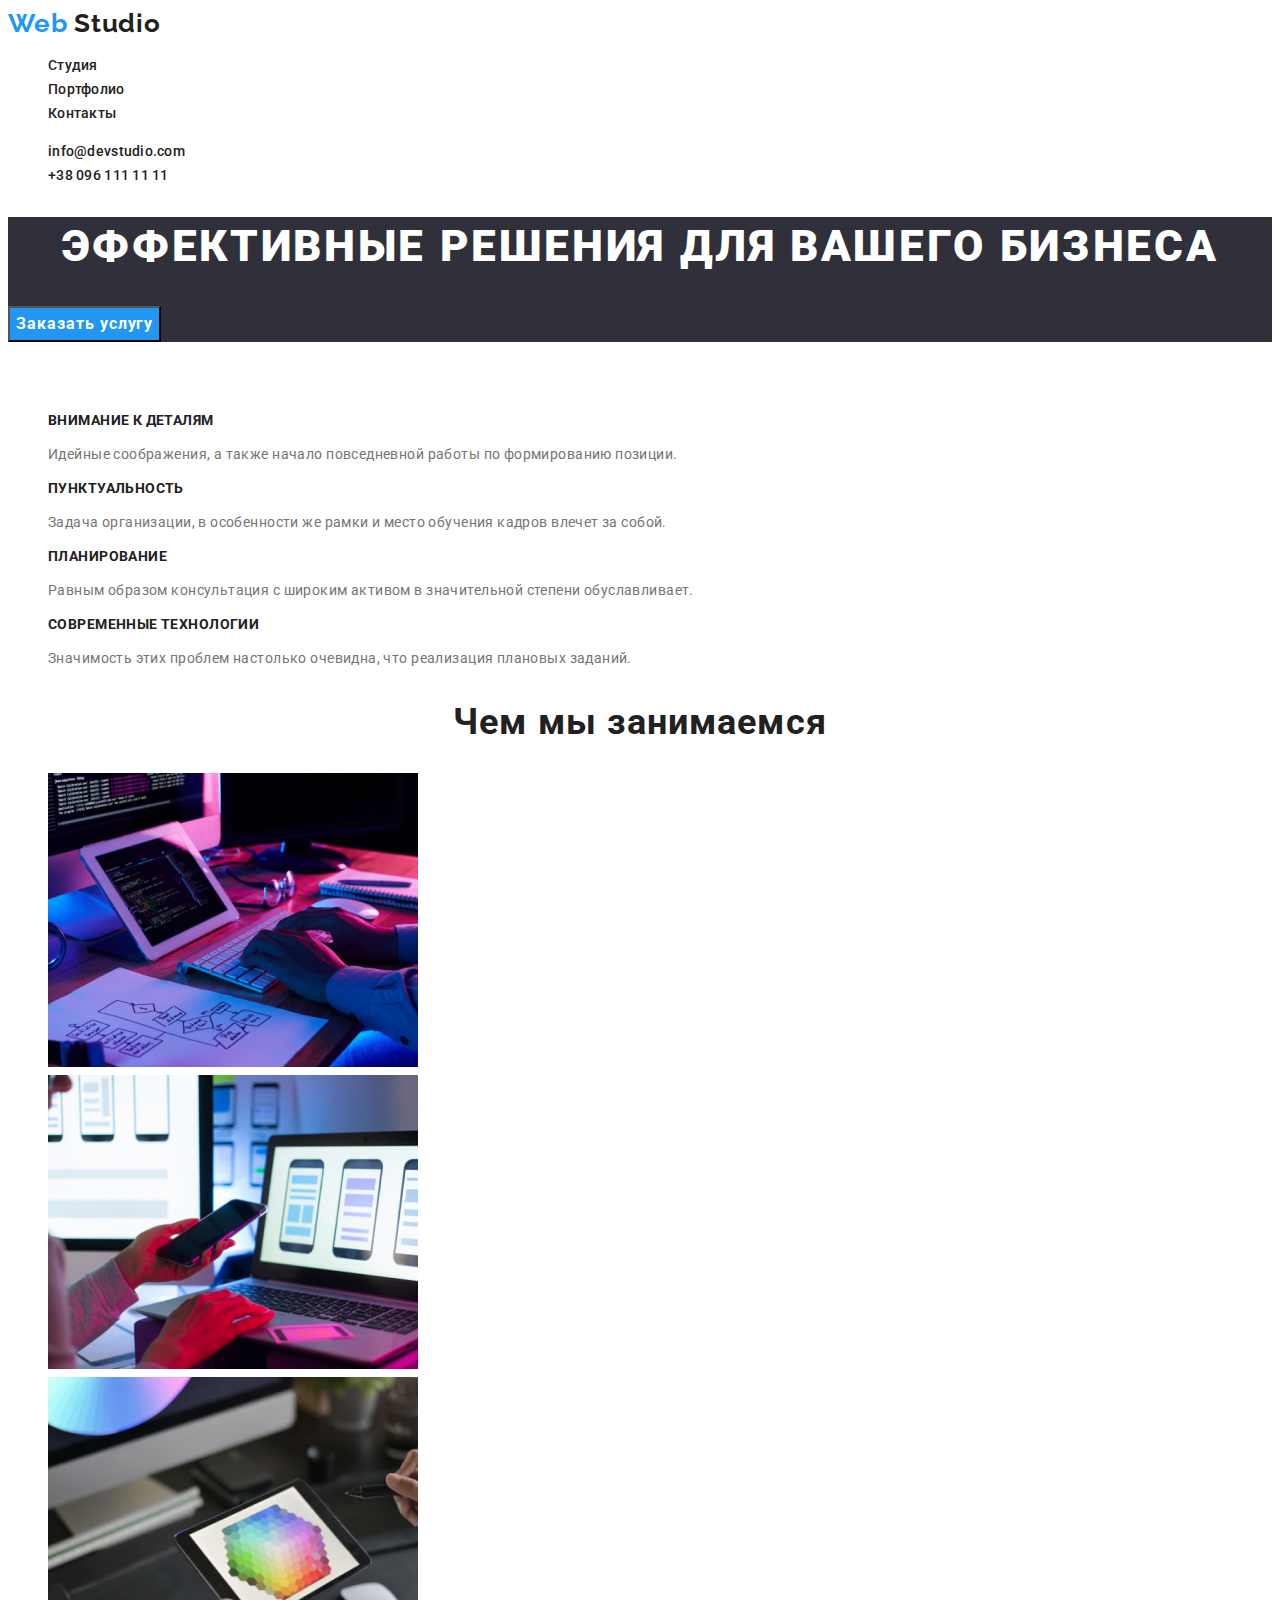
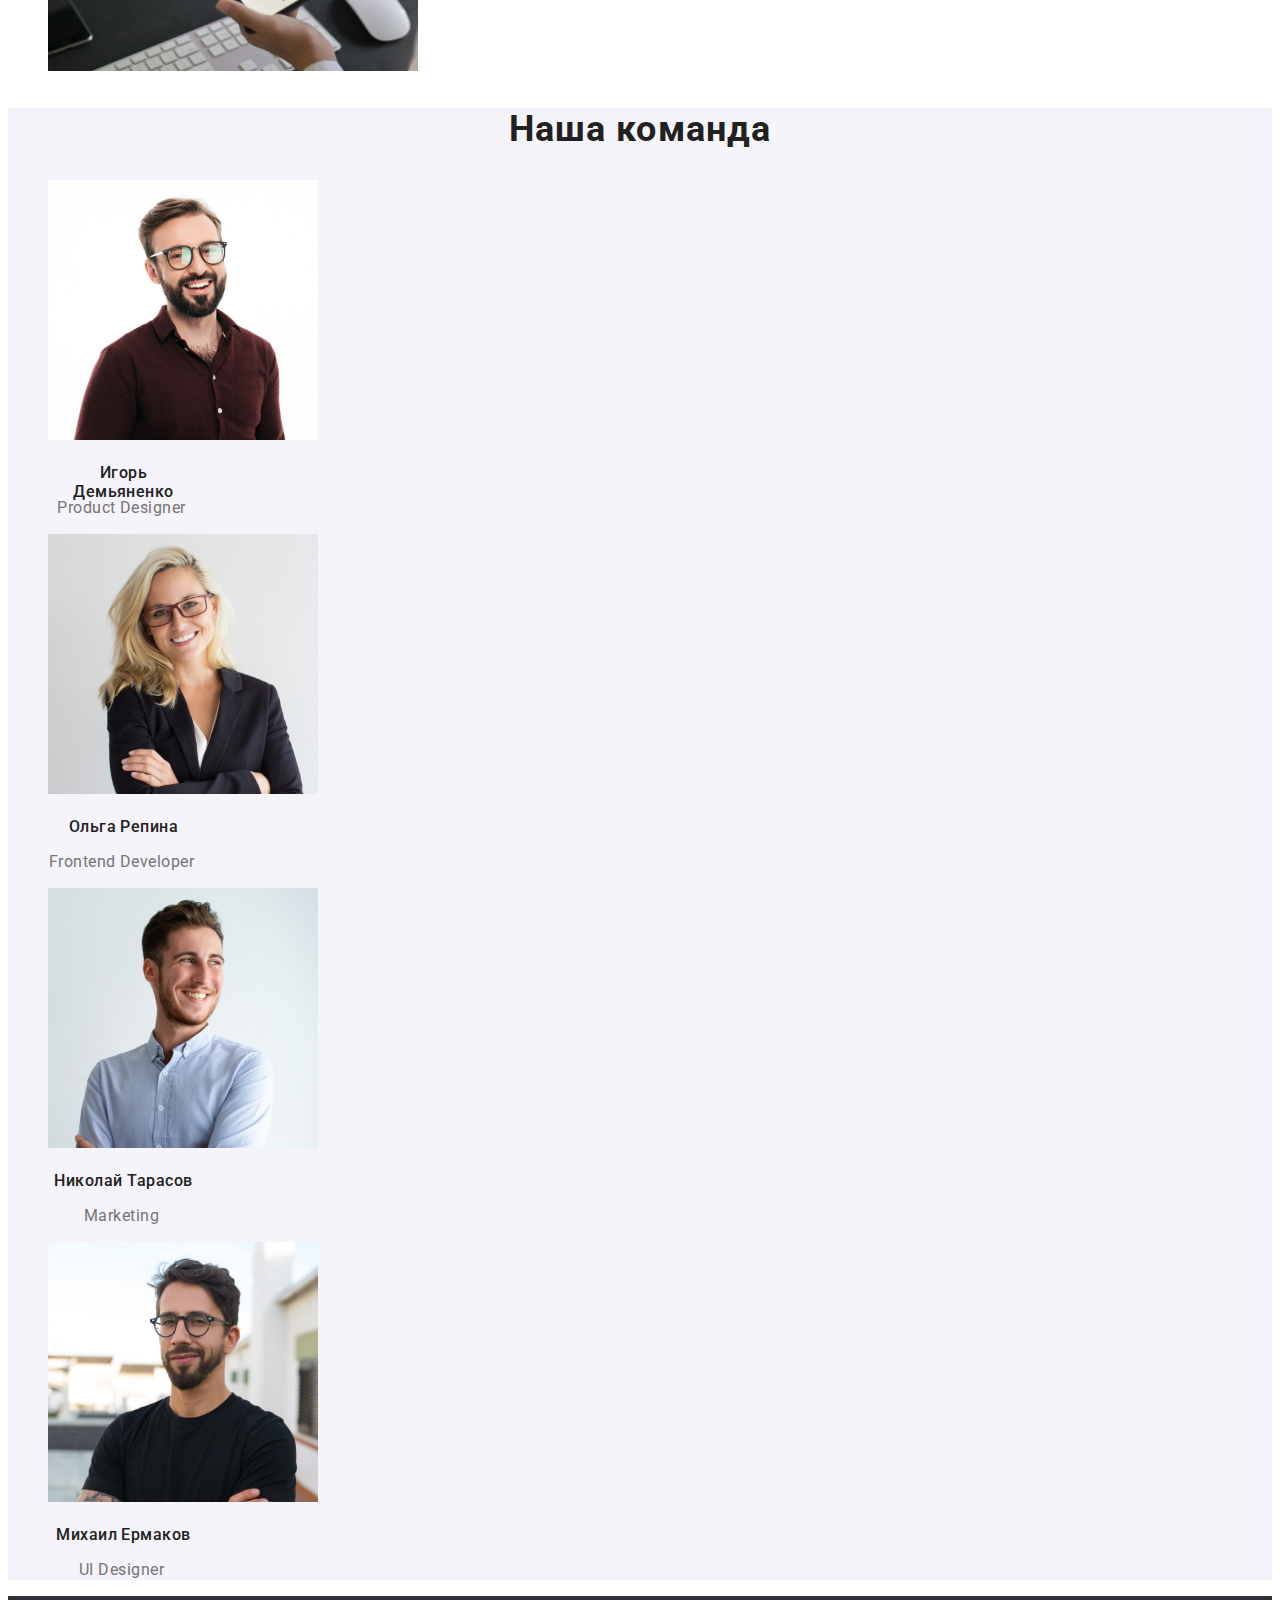
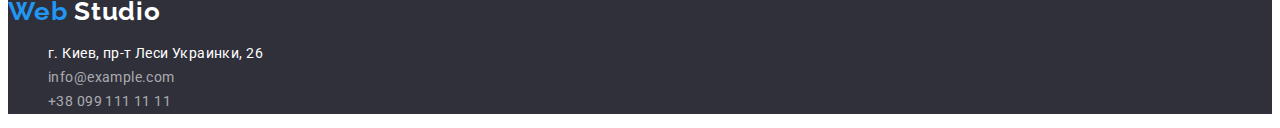
==== commit c267b66a: "внесла правки от ментора" ====
--- a/index.html
+++ b/index.html
@@ -5,21 +5,21 @@
     <meta http-equiv="X-UA-Compatible" content="IE=edge">
     <meta name="viewport" content="width=device-width, initial-scale=1.0">
     <title lang="en">WebStudio</title>
-    <link rel="stylesheet" href="./css/styles.css">
 <link rel="preconnect" href="https://fonts.googleapis.com">
 <link rel="preconnect" href="https://fonts.gstatic.com" crossorigin>
 <link href="https://fonts.googleapis.com/css2?family=Raleway:wght@700&family=Roboto:wght@400;500;700;900&display=swap"
     rel="stylesheet">
+    <link rel="stylesheet" href="./css/styles.css">
 </head>
 
 <body>
     <!--section header-->
     <header class="nav">
-        <a class="link-logo link" href="./portfolio.html" lang="en">Web <span class="item-logo">Studio</span></a>
+        <a class="link-logo link" href="" lang="en">Web <span class="item-logo">Studio</span></a>
         <nav>
             <ul class="nav-list list">
-                <li class="nav-item"><a class="nav-link link" href="">Студия</a></li>
-                <li class="nav-item"><a class="nav-link link" href="">Портфолио</a></li>
+                <li class="nav-item"><a class="nav-link link" href="./index.html">Студия</a></li>
+                <li class="nav-item"><a class="nav-link link" href="./portfolio.html">Портфолио</a></li>
                 <li class="nav-item"><a class="nav-link link" href="">Контакты</a></li>
             </ul>
         </nav>
@@ -55,7 +55,7 @@
         </section>
         <!--section about our work-->
         <section class="work">
-            <h2 class="title">Чем мы занимаемся</h2>
+            <h2 class="work-title">Чем мы занимаемся</h2>
             <ul class="work-list list">
                 <li class="work-item">
                     <img class="work-img" src="./gallery/works/img1.jpg" alt="монитор комьютера" width="370" height="294">
@@ -70,7 +70,7 @@
         </section>
         <!--section about our team-->
         <section class="team">
-            <h2 class="title">Наша команда</h2>
+            <h2 class="team-title">Наша команда</h2>
             <ul class="team-list list">
                 <li class="team-item">
                     <img class="team-img" src="./gallery/team/pic1.jpg" alt="Игорь Демьяненко" width="270" height="260">
--- a/css/styles.css
+++ b/css/styles.css
@@ -3,8 +3,7 @@
   --main-color: #757575;
   --secondary-color: #212121;
   --select-color: #2196f3;
-  --main-background: #f5f4fa;
-  --secondary-background: #e5e5e5;
+  --section-team-background: #f5f4fa;
   --hero-footer-background: #2f303a;
 }
 .list {
@@ -19,87 +18,196 @@
   line-height: 1.71;
   letter-spacing: 0.03em;
   color: var(--main-color);
-  background-color: var(--main-background);
-}
+}
+
 /*logo-header*/
 .link-logo {
+  width: 145px;
+  height: 31px;
+  left: 215px;
+  top: 24px;
+  font-family: 'Raleway', sans-serif;
+  font-style: normal;
+  font-weight: bold;
+  font-size: 26px;
+  line-height: 1.19;
+  letter-spacing: 0.03em;
   color: #2196f3;
 }
 .item-logo {
+  width: 145px;
+  height: 31px;
+  left: 215px;
+  top: 24px;
+  font-family: 'Raleway', sans-serif;
+  font-style: normal;
+  font-weight: bold;
+  font-size: 26px;
+  line-height: 1.19;
+  letter-spacing: 0.03em;
   color: #212121;
 }
 /*nav-header*/
 .nav-link {
+  width: 49px;
+  height: 16px;
+  left: 453px;
+  top: 32px;
+  font-family: Roboto;
+  font-style: normal;
+  font-weight: 500;
+  font-size: 14px;
+  line-height: 1.14;
+  letter-spacing: 0.02em;
   color: var(--secondary-color);
 }
 .nav-list .nav-link:hover,
-.nav-list .nav-link:focus {
+.nav-list .nav-link:focus,
+.contacts-list .contacts-link:hover,
+.contacts-list .contacts-link:focus,
+.address-item .address-link:hover,
+.address-item .address-link:focus,
+.address-item .footer-contacts:hover,
+.address-item .footer-contacts:focus {
   color: var(--select-color);
 }
 /*contacts-header*/
 .contacts-link {
+  width: 122px;
+  height: 16px;
+  left: 1263px;
+  top: 32px;
+  font-family: Roboto;
+  font-style: normal;
+  font-weight: 500;
+  font-size: 14px;
+  line-height: 1.14;
+  letter-spacing: 0.02em;
   color: var(--secondary-color);
 }
 
-.contacts-list .contacts-link:hover,
-.contacts-list .contacts-link:focus {
-  color: var(--select-color);
-}
 /*hero*/
 .hero {
-  background: var(--hero-footer-background);
+  background-color: var(--hero-footer-background);
 }
 .hero-title {
+  font-family: Roboto;
+  font-style: normal;
+  font-weight: 900;
   font-size: 44px;
   line-height: 1.36;
+  text-align: center;
   letter-spacing: 0.06em;
+  text-transform: uppercase;
   color: #ffffff;
 }
 .hero-btn {
+  font-family: Roboto;
+  font-style: normal;
+  font-weight: bold;
   font-size: 16px;
   line-height: 1.87;
+  display: flex;
+  align-items: center;
+  text-align: center;
   letter-spacing: 0.06em;
   color: #ffffff;
-  background: var(--select-color);
+  background-color: var(--select-color);
 }
 /*section-adge*/
 .invisible-title {
   visibility: hidden;
 }
 .adge-subtitle {
+  width: 270px;
+  height: 16px;
+  left: 215px;
+  top: 774px;
+  font-family: Roboto;
+  font-style: normal;
+  font-weight: bold;
+  font-size: 14px;
   line-height: 1.14;
+  letter-spacing: 0.03em;
+  text-transform: uppercase;
   color: var(--secondary-color);
 }
 .adge-text {
 }
 /*section-work*/
-.title {
+.work-title,
+.team-title {
+  font-family: Roboto;
+  font-style: normal;
+  font-weight: bold;
   font-size: 36px;
-  line-height: 1.16;
-  color: var(--secondary-color);
-}
+  line-height: 1.17;
+  text-align: center;
+  letter-spacing: 0.03em;
+  color: var(--secondary-color);
+}
+
 /*sectionteam*/
 .team {
-  background-color: var(--secondary-background);
+  background-color: var(--section-team-background);
 }
 .team-subtitle {
-  font-size: 16px;
-  line-height: 1.19;
+  width: 151px;
+  height: 19px;
+  left: 275px;
+  top: 1925px;
+  font-family: Roboto;
+  font-style: normal;
+  font-weight: 500;
+  font-size: 16px;
+  line-height: 1.18;
+  text-align: center;
+  letter-spacing: 0.03em;
   color: var(--secondary-color);
 }
 .team-text {
-  font-size: 16px;
-  line-height: 1.19;
+  width: 147px;
+  height: 19px;
+  left: 577px;
+  top: 1954px;
+  font-family: Roboto;
+  font-style: normal;
+  font-weight: normal;
+  font-size: 16px;
+  line-height: 1.18;
+  text-align: center;
+  letter-spacing: 0.03em;
+  color: var(--main-color);
 }
 /*footer*/
 .footer {
   background-color: var(--hero-footer-background);
 }
 .footer-item-logo {
+  width: 145px;
+  height: 31px;
+  left: 215px;
+  top: 2157px;
+  font-family: Raleway;
+  font-style: normal;
+  font-weight: bold;
+  font-size: 26px;
+  line-height: 1.19;
+  letter-spacing: 0.03em;
   color: #ffffff;
 }
 .address-link,
 .footer-contacts {
+  width: 231px;
+  height: 21px;
+  left: 215px;
+  top: 2208px;
+  font-family: Roboto;
+  font-style: normal;
+  font-weight: normal;
+  font-size: 14px;
+  line-height: 1.71;
+  letter-spacing: 0.03em;
   font-style: normal;
 }
 .address-link {
@@ -109,11 +217,50 @@
   color: rgba(255, 255, 255, 0.6);
 }
 /*buttons*/
+.all {
+  width: 29px;
+  height: 26px;
+  left: 517px;
+  top: 180px;
+}
+.web {
+  width: 84px;
+  height: 26px;
+  left: 598px;
+  top: 180px;
+}
+.app {
+  width: 101px;
+  height: 26px;
+  left: 734px;
+  top: 180px;
+}
+.disign {
+  width: 59px;
+  height: 26px;
+  left: 887px;
+  top: 180px;
+}
+.marketing {
+  width: 86px;
+  height: 26px;
+  left: 998px;
+  top: 180px;
+}
 .filter-btn {
+  width: 130px;
+  height: 38px;
+  left: 976px;
+  top: 174px;
+  background: #f5f4fa;
+  border-radius: 4px;
+  font-family: Roboto;
+  font-style: normal;
+  font-weight: 500;
   font-size: 16px;
   line-height: 1.62;
-  color: var(--secondary-color);
-  background-color: var(--secondary-background);
+  letter-spacing: 0.03em;
+  color: var(--secondary-color);
 }
 .filter-item .filter-btn:hover,
 .filter-item .filter-btn:focus {
@@ -123,11 +270,27 @@
 }
 /*gallery-project*/
 .gallery-title {
+  width: 322px;
+  height: 36px;
+  left: 639px;
+  top: 576px;
+  font-family: Roboto;
+  font-style: normal;
+  font-weight: bold;
   font-size: 18px;
   line-height: 2;
+  letter-spacing: 0.06em;
   color: var(--secondary-color);
 }
 .gallery-text {
+  width: 322px;
+  height: 30px;
+  left: 239px;
+  top: 616px;
+  font-family: Roboto;
+  font-style: normal;
+  font-weight: normal;
   font-size: 16px;
   line-height: 1.87;
-}
+  letter-spacing: 0.03em;
+}
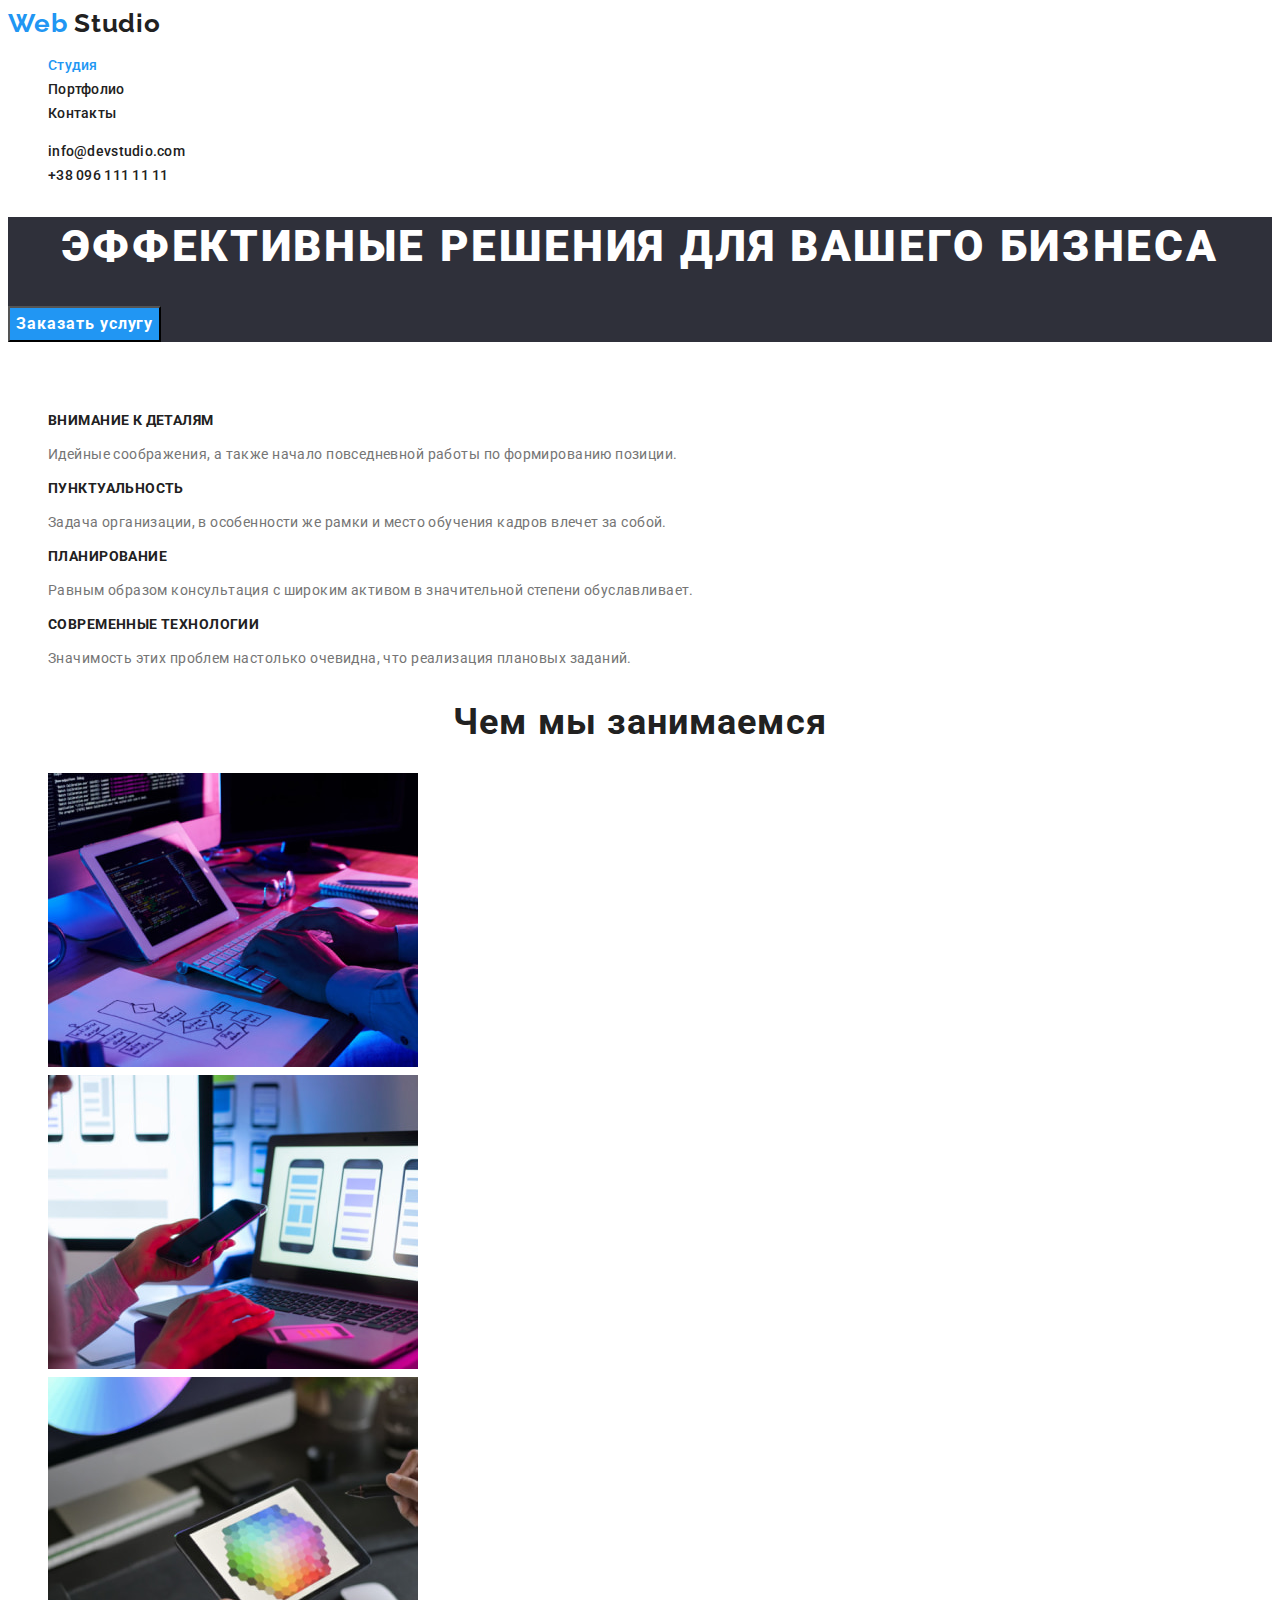
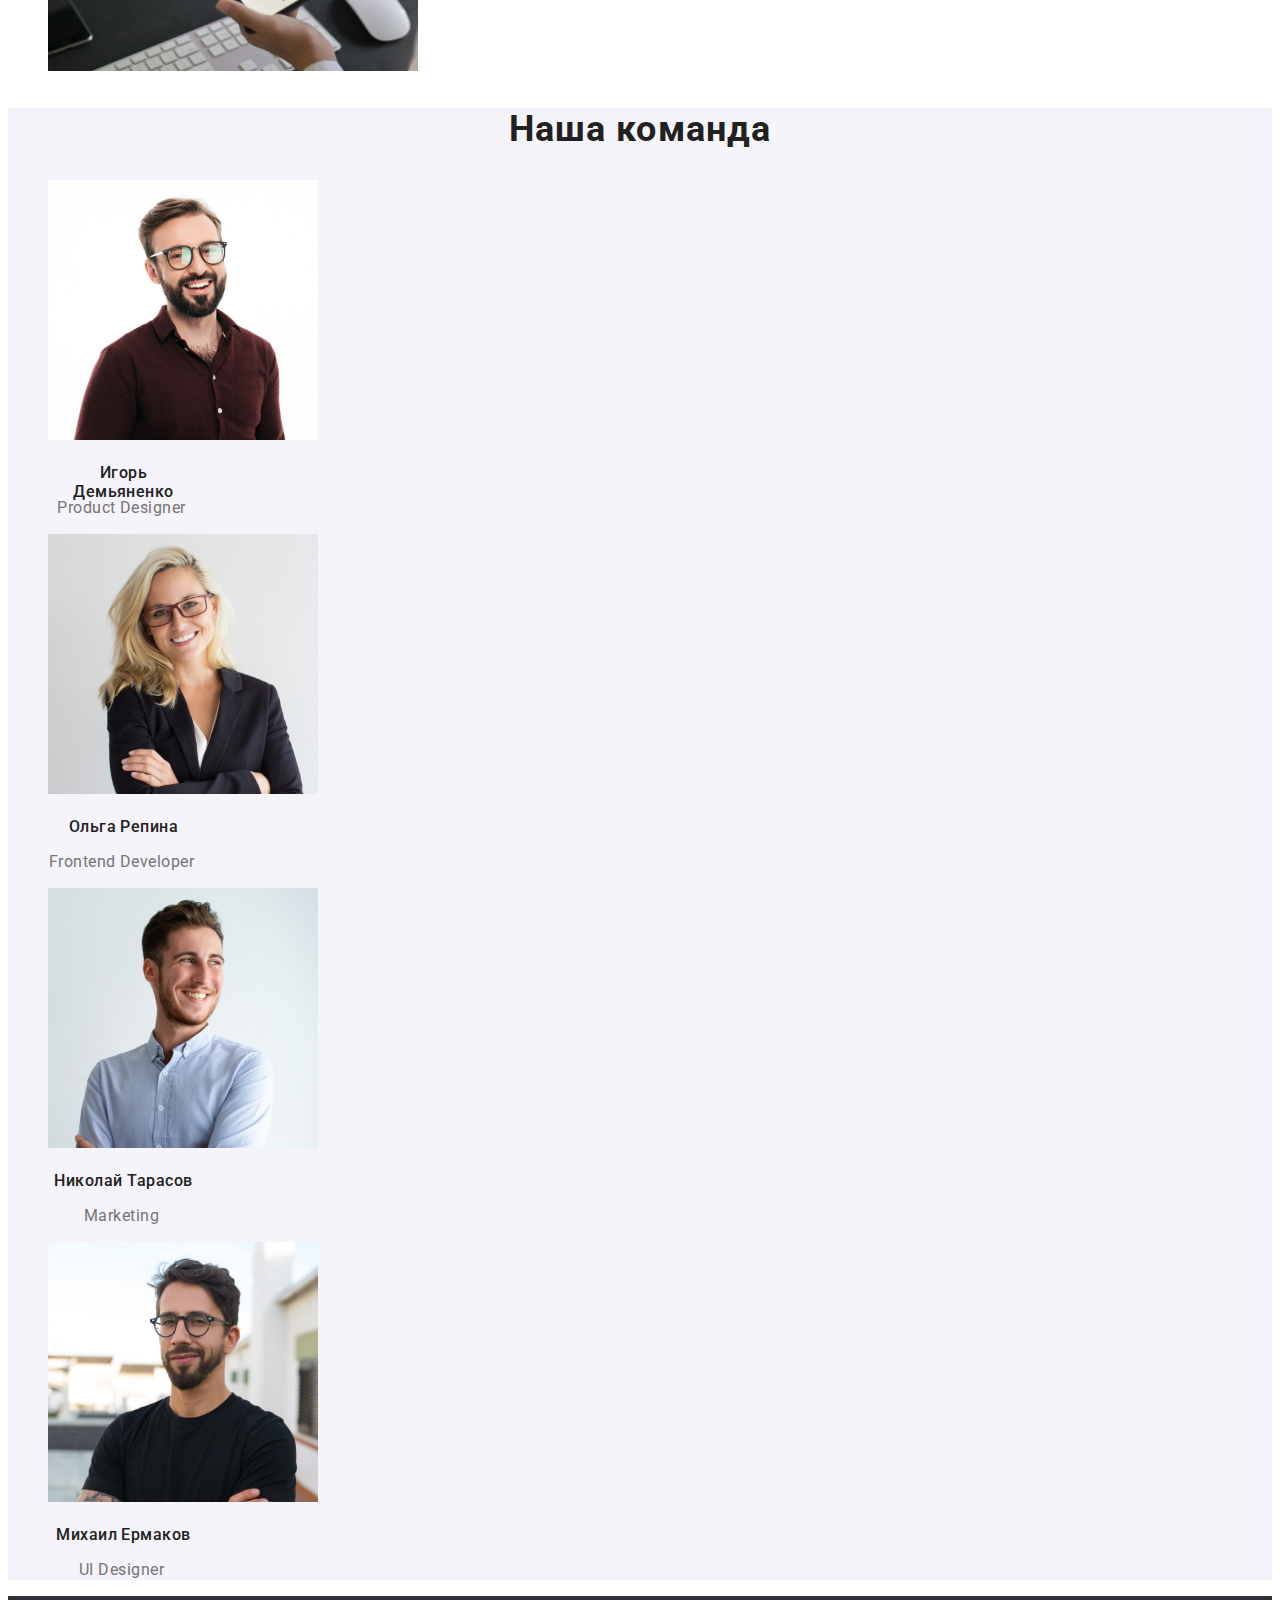
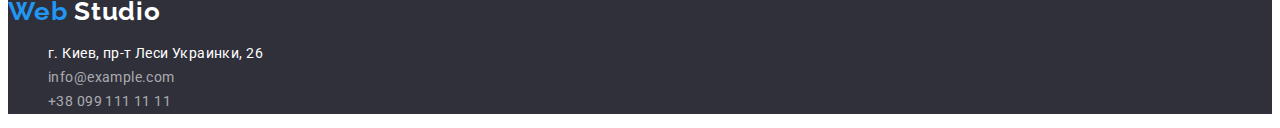
==== commit d77808b6: "добавила current выделение текущей страницы" ====
--- a/index.html
+++ b/index.html
@@ -18,7 +18,7 @@
         <a class="link-logo link" href="" lang="en">Web <span class="item-logo">Studio</span></a>
         <nav>
             <ul class="nav-list list">
-                <li class="nav-item"><a class="nav-link link" href="./index.html">Студия</a></li>
+                <li class="nav-item"><a class="nav-link link current" href="./index.html">Студия</a></li>
                 <li class="nav-item"><a class="nav-link link" href="./portfolio.html">Портфолио</a></li>
                 <li class="nav-item"><a class="nav-link link" href="">Контакты</a></li>
             </ul>
--- a/css/styles.css
+++ b/css/styles.css
@@ -60,6 +60,9 @@
   line-height: 1.14;
   letter-spacing: 0.02em;
   color: var(--secondary-color);
+}
+.nav-list .nav-link.current {
+  color: var(--select-color);
 }
 .nav-list .nav-link:hover,
 .nav-list .nav-link:focus,
